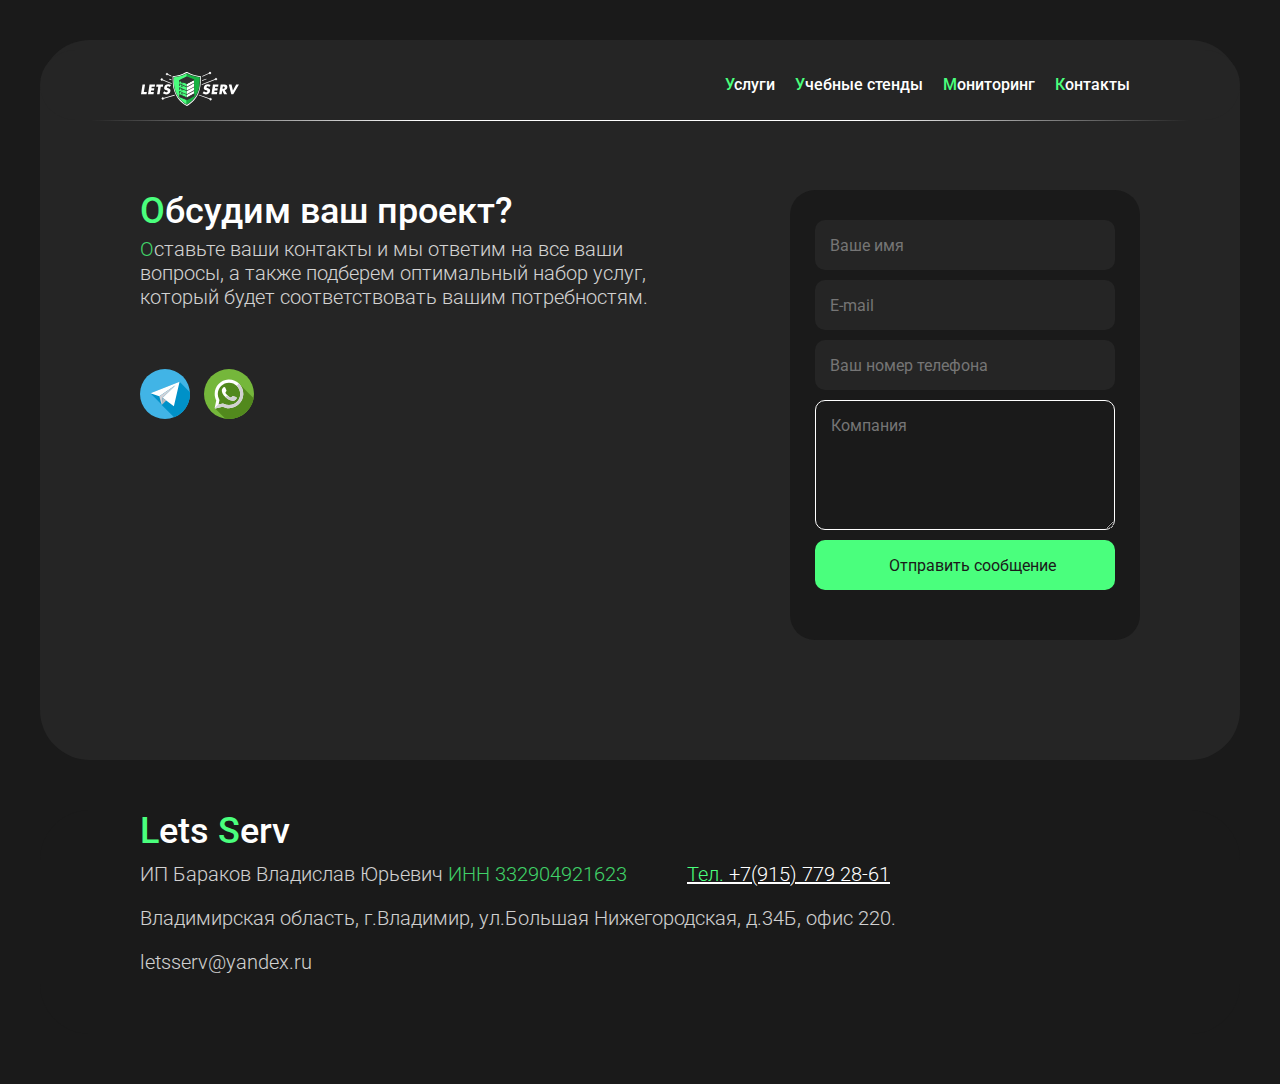
==== forms.html @ d2eb78bc "com25" ====
<!DOCTYPE html>
<html lang="ru">
  <head>
    <meta charset="UTF-8" />
    <meta content="text/html; charset=utf-8">
    <meta name="viewport" content="width=device-width, initial-scale=1.0">
    <title>«Lets serv» —  DevOps-услуги, миграция инфраструктуры, it планирования, CI/CD под ключ</title>
    <meta name="description" content="Услуги DevOps-инженеров: настройка CI/CD, миграция в Kubernetes и cloud. Аудит и поддержка ИТ-инфраструктуры 24/7.">
    <meta name="keywords" content="DevOps инженеров, Девопс, CI/CD, миграция в Kubernetes и облака, ИТ-инфраструктура, SRE практики">
    <meta property="og:url" content="https://letsserv.ru/">
    <meta property="og:title" content="«Факт» — DevOps-услуги, миграция инфраструктуры, CI/CD под ключ">
    <meta property="og:description" content="Услуги DevOps-инженеров: настройка CI/CD, миграция в Kubernetes и cloud. Аудит и поддержка ИТ-инфраструктуры 24/7.">
    <link
      rel="apple-touch-icon"
      sizes="180x180"
      href="assets/imges/favicon/apple-touch-icon.png"
    />
    <link
      rel="icon"
      type="image/png"
      sizes="32x32"
      href="assets/imges/favicon/favicon-32x32.png"
    />
    <link
      rel="icon"
      type="image/png"
      sizes="16x16"
      href="assets/imges/favicon/favicon-16x16.png"
    />
    <link rel="manifest" href="assets/imges/favicon/site.webmanifest" />

    <link rel="stylesheet" href="assets/styles/main.min.css" />

    <link rel="stylesheet" href="assets/styles/index.css" />
    <link rel="stylesheet" href="assets/styles/color.css" />

    <link rel="preconnect" href="https://fonts.googleapis.com" />
    <link rel="preconnect" href="https://fonts.gstatic.com" crossorigin />
    <link
      href="https://fonts.googleapis.com/css2?family=Roboto:ital,wght@0,100;0,300;0,400;0,500;0,700;0,900;1,100;1,300;1,400;1,500;1,700;1,900&display=swap"
      rel="stylesheet"
    />
  </head>
  <body id="bodyRemove">
    <header id="hed" class="header bg_content indent">
      <div class="box__">
        <div class="container_logo">
          <a class="logo" href="index.html">
            <svg
              width="1400"
              height="500"
              viewBox="0 0 1400 500"
              fill="none"
              xmlns="http://www.w3.org/2000/svg"
            >
              <path
                d="M657 17.2261L602 40.2261L558 59.2261L489 72.2261L462 78.2261L464 159.226L472 237.226L491 299.226L518 353.226L537 379.226L560 411.226L608 451.226L654 480.226L657 17.2261Z"
                fill="#4AFF7D"
              />
              <path
                d="M654 23.2261V480.226L720 440.226L790 356.226L820 290.226L839 230.226L845 153.226L848 97.2261L849 80.2261L791 65.2261L700 39.2261L671 24.2261L652 17.2261L654 23.2261Z"
                fill="#15B241"
              />
              <path
                d="M840.9 206.826C836.1 244.726 826 281.426 809.9 316.226C790.5 357.926 765.1 395.526 731.1 426.726C712.8 443.526 694.1 460.126 672 472.126C667 474.826 661.9 477.326 656.6 479.326C654.8 480.026 651.9 479.526 650.1 478.526C642 474.226 633.7 470.226 626.3 464.926C612.7 455.026 599.5 444.426 586.5 433.626C558.6 410.426 537.2 381.826 518.3 351.026C498 318.026 485.4 282.026 476 244.726C470.2 221.626 467 198.126 466 174.426C464.7 144.226 463.4 114.126 462.2 83.9258C462 78.5258 462.1 78.3258 467.7 77.3258C482.7 74.7258 497.7 72.2258 512.7 69.8258C543.9 64.6258 574 55.7258 602.9 43.0258C618.6 36.1258 634.1 28.7258 649.5 21.1258C653.7 19.0258 657 19.2258 661.1 21.2258C687.2 34.5258 713.8 46.7258 741.6 56.0258C767.1 64.5258 793.5 69.4258 820 73.5258C828 74.8258 836 76.5258 844 77.7258C847 78.2258 848 79.3258 847.9 82.4258C847.2 99.9258 846.7 117.526 846.2 135.026C846.2 135.126 843.9 183.126 840.9 206.826ZM473.5 129.926C474.3 145.526 475.3 161.726 476.1 178.026C477.2 199.626 480 220.926 485.4 241.826C493.5 273.526 503.3 304.526 519.9 333.026C533.2 355.826 547.7 377.726 565.6 397.226C579.5 412.426 595.5 425.326 611.2 438.426C622.8 448.126 636 455.626 649.3 462.726C652.4 464.426 655.4 464.926 658.7 463.026C669.2 456.926 680.5 452.026 690 444.726C718.7 422.926 745.1 398.726 766.6 369.226C801.8 320.826 822.5 266.826 830.6 208.026C836 168.926 835.9 129.326 837.3 89.8258C837.4 87.6258 836.4 86.9258 834.4 86.6258C827 85.4258 819.7 83.9258 812.3 82.7258C784 78.4258 755.9 72.9258 728.8 63.2258C705 54.7258 682 44.2258 659.4 32.8258C656.2 31.2258 653.5 31.0258 650.3 32.8258C646.5 35.0258 642.5 36.8258 638.6 38.7258C602 56.6258 564.2 71.3258 523.9 78.3258C509 80.9258 494.1 83.3258 479.2 85.7258C472.2 86.8258 472 86.7258 472.2 94.0258C472.7 105.826 473.1 117.626 473.5 129.926Z"
                fill="#313131"
              />
              <path
                class="logo_th-w"
                d="M847 205.426C842 244.526 831.6 282.526 815 318.426C795 361.526 768.7 400.326 733.6 432.526C714.7 449.926 695.4 467.026 672.6 479.426C667.5 482.226 662.1 484.726 656.7 486.826C654.8 487.526 651.9 487.026 650 486.026C641.7 481.626 633 477.526 625.4 471.926C611.3 461.626 597.7 450.726 584.3 439.626C555.5 415.626 533.4 386.126 513.9 354.326C492.9 320.226 479.9 283.126 470.3 244.526C464.3 220.626 461 196.426 459.9 171.926C458.6 140.726 457.2 109.626 456 78.4259C455.8 72.8259 455.9 72.6259 461.7 71.6259C477.2 68.9259 492.7 66.4259 508.2 63.8259C540.4 58.5259 571.5 49.2259 601.4 36.1259C617.6 29.0259 633.6 21.3259 649.5 13.5259C653.8 11.4259 657.3 11.5259 661.5 13.6259C688.5 27.3259 715.9 39.9259 744.7 49.5259C771.1 58.3259 798.3 63.3259 825.7 67.6259C834 68.9259 842.2 70.7259 850.5 72.0259C853.6 72.5259 854.7 73.7259 854.5 76.9259C853.8 95.0259 853.3 113.126 852.7 131.326C852.5 131.326 850.1 180.926 847 205.426ZM467.6 126.026C468.5 142.126 469.4 158.926 470.3 175.726C471.5 198.026 474.4 220.026 479.9 241.626C488.2 274.426 498.4 306.426 515.6 335.826C529.3 359.326 544.3 381.926 562.8 402.126C577.2 417.826 593.7 431.126 609.9 444.726C621.9 454.826 635.5 462.426 649.2 469.826C652.4 471.526 655.5 472.126 658.9 470.126C669.7 463.826 681.4 458.726 691.3 451.226C721 428.726 748.2 403.726 770.4 373.226C806.8 323.226 828.2 267.526 836.5 206.726C842.1 166.326 842 125.426 843.4 84.6259C843.5 82.3259 842.5 81.6259 840.5 81.3259C832.9 80.0259 825.3 78.5259 817.7 77.3259C788.4 72.9259 759.4 67.2259 731.5 57.2259C706.9 48.4259 683.2 37.5259 659.8 25.8259C656.5 24.1259 653.7 23.9259 650.4 25.8259C646.5 28.1259 642.3 29.9259 638.3 31.9259C600.5 50.4259 561.5 65.6259 519.8 72.9259C504.4 75.6259 489.1 78.1259 473.7 80.5259C466.4 81.7259 466.3 81.6259 466.5 89.0259C466.7 101.126 467.1 113.226 467.6 126.026Z"
                fill="white"
              />
              <path
                d="M656 177.226V376.326L756 323.226V123.226L656 177.226Z"
                fill="white"
              />
              <path
                d="M556.5 130.726L653 80.2261L751.5 120.726L655 169.226L556.5 130.726Z"
                fill="#313131"
              />
              <path
                d="M559.5 135.826C587.7 121.026 615.9 106.326 644.1 91.5259C648.1 89.4259 652 87.3259 656 85.3259C654.5 85.5259 652.9 85.7259 651.4 85.9259C680.1 97.7259 708.8 109.526 737.5 121.326C741.6 123.026 745.8 124.726 749.9 126.426C749.4 122.726 748.9 119.126 748.5 115.426C720.4 129.526 692.3 143.726 664.2 157.826C660.1 159.826 656.1 161.926 652 163.926C653.5 163.726 655.1 163.526 656.6 163.326C627.8 152.126 599.1 140.826 570.3 129.626C566.2 128.026 562.2 126.426 558.1 124.826C550.9 122.026 547.8 133.626 554.9 136.426C584.2 147.826 613.5 159.326 642.7 170.726C646.1 172.026 649.8 174.126 653.4 174.926C657.2 175.826 662.1 172.226 665.4 170.626C682 162.326 698.6 153.926 715.1 145.626C728.2 139.026 741.3 132.426 754.5 125.826C759.6 123.226 757.4 116.626 753.1 114.826C723.8 102.726 694.5 90.7259 665.1 78.6259C661.8 77.2259 658.1 75.1259 654.6 74.3259C650.6 73.4259 645.6 77.2259 642.2 78.9259C625.8 87.5259 609.3 96.1259 592.9 104.726C579.7 111.626 566.6 118.526 553.4 125.426C546.6 129.126 552.7 139.426 559.5 135.826Z"
                fill="#313131"
              />
              <path
                d="M554.5 359.226L655.5 401.726L756 348.726L757 318.226L655.5 371.726L554.5 328.226V359.226Z"
                fill="#313131"
              />
              <path
                d="M553.1 364.026C583.3 376.726 613.4 389.426 643.6 402.126C647 403.526 651.1 406.126 654.8 406.626C658.4 407.126 663.5 403.126 666.4 401.526C683.5 392.526 700.7 383.426 717.8 374.426C731.3 367.326 744.9 360.126 758.4 353.026C760 352.226 760.8 350.426 760.9 348.726C761.2 338.526 761.6 328.426 761.9 318.226C762 314.326 757.6 312.226 754.4 313.926C724.7 329.526 695.1 345.226 665.4 360.826C661.2 363.026 657 365.226 652.9 367.426C654.6 367.426 656.3 367.426 657.9 367.426C628.4 354.726 599 342.026 569.5 329.326C565.3 327.526 561.1 325.726 556.9 323.926C553.5 322.526 549.4 324.126 549.4 328.226C549.4 338.526 549.4 348.926 549.4 359.226C549.4 365.626 559.4 365.626 559.4 359.226C559.4 348.926 559.4 338.526 559.4 328.226C556.9 329.626 554.4 331.126 551.9 332.526C582.4 345.626 612.8 358.726 643.3 371.826C646.6 373.226 651.7 376.626 655.5 376.626C659 376.626 663.7 372.926 666.6 371.426C684 362.226 701.4 353.126 718.8 343.926C732.4 336.826 745.9 329.626 759.5 322.526C757 321.126 754.5 319.626 752 318.226C751.7 328.426 751.3 338.526 751 348.726C751.8 347.326 752.7 345.826 753.5 344.426C724.2 359.826 695 375.326 665.7 390.726C661.5 392.926 657.2 395.226 653 397.426C654.3 397.226 655.6 397.126 656.9 396.926C627.4 384.526 598 372.126 568.5 359.726C564.3 357.926 560.1 356.226 555.9 354.426C549.9 351.926 547.3 361.526 553.1 364.026Z"
                fill="#313131"
              />
              <path
                d="M559 309.226C559 300.226 559 291.226 559 282.226C556.5 283.626 554 285.126 551.5 286.526C581.9 299.926 612.3 313.326 642.7 326.726C646.3 328.326 649.9 330.126 653.5 331.526C658 333.126 662.5 329.326 666.4 327.226C683.5 317.826 700.6 308.426 717.7 299.026C731.3 291.526 745 284.026 758.6 276.526C764.2 273.426 759.2 264.826 753.6 267.926C724.4 283.926 695.3 300.026 666.1 316.026C661.9 318.326 657.8 320.626 653.6 322.926C655.3 322.926 657 322.926 658.6 322.926C628.8 309.826 599 296.626 569.3 283.526C565.1 281.626 560.9 279.826 556.6 277.926C553.2 276.426 549.1 278.126 549.1 282.226C549.1 291.226 549.1 300.226 549.1 309.226C549 315.626 559 315.626 559 309.226Z"
                fill="#313131"
              />
              <path
                d="M559 258.226C559 249.226 559 240.226 559 231.226C556.5 232.626 554 234.126 551.5 235.526C581.9 248.926 612.3 262.326 642.7 275.726C646.3 277.326 649.9 279.126 653.5 280.526C658 282.126 662.5 278.326 666.4 276.226C683.5 266.826 700.6 257.426 717.7 248.026C731.3 240.526 745 233.026 758.6 225.526C764.2 222.426 759.2 213.826 753.6 216.926C724.4 232.926 695.3 249.026 666.1 265.026C661.9 267.326 657.8 269.626 653.6 271.926C655.3 271.926 657 271.926 658.6 271.926C628.8 258.826 599 245.626 569.3 232.526C565.1 230.626 560.9 228.826 556.6 226.926C553.2 225.426 549.1 227.126 549.1 231.226C549.1 240.226 549.1 249.226 549.1 258.226C549 264.626 559 264.626 559 258.226Z"
                fill="#313131"
              />
              <path
                d="M559 203.226C559 194.226 559 185.226 559 176.226C556.5 177.626 554 179.126 551.5 180.526C581.9 193.926 612.3 207.326 642.7 220.726C646.3 222.326 649.9 224.126 653.5 225.526C658 227.126 662.5 223.326 666.4 221.226C683.5 211.826 700.6 202.426 717.7 193.026C731.3 185.526 745 178.026 758.6 170.526C764.2 167.426 759.2 158.826 753.6 161.926C724.4 177.926 695.3 194.026 666.1 210.026C661.9 212.326 657.8 214.626 653.6 216.926C655.3 216.926 657 216.926 658.6 216.926C628.8 203.826 599 190.626 569.3 177.526C565.1 175.626 560.9 173.826 556.6 171.926C553.2 170.426 549.1 172.126 549.1 176.226C549.1 185.226 549.1 194.226 549.1 203.226C549 209.626 559 209.626 559 203.226Z"
                fill="#313131"
              />
              <path
                d="M559.5 157.226C559.5 148.226 559.5 139.226 559.5 130.226C557 131.626 554.5 133.126 552 134.526C581.9 147.726 611.8 160.926 641.6 174.026C645.7 175.826 649.7 177.826 653.8 179.426C658 181.026 661.4 178.126 664.9 176.126C681.4 166.926 697.9 157.726 714.3 148.526C727.8 141.026 741.4 133.426 754.9 125.926C760.5 122.826 755.5 114.126 749.9 117.326C721.9 132.926 693.9 148.526 665.9 164.126C661.9 166.326 657.9 168.626 653.9 170.826C655.6 170.826 657.3 170.826 658.9 170.826C629.1 157.726 599.3 144.526 569.6 131.426C565.4 129.526 561.2 127.726 556.9 125.826C553.5 124.326 549.4 126.026 549.4 130.126C549.4 139.126 549.4 148.126 549.4 157.126C549.5 163.626 559.5 163.626 559.5 157.226Z"
                fill="#313131"
              />
              <path
                d="M573.9 307.326C583.2 311.626 592.6 316.026 601.9 320.326C605.4 321.926 608.4 316.726 604.9 315.126C595.6 310.826 586.2 306.426 576.9 302.126C573.5 300.526 570.4 305.626 573.9 307.326Z"
                fill="#1A1A1A"
              />
              <path
                d="M574.7 319.626C580.4 321.926 586 324.326 591.7 326.626C595.3 328.126 596.8 322.326 593.3 320.826C587.6 318.526 582 316.126 576.3 313.826C572.7 312.326 571.1 318.126 574.7 319.626Z"
                fill="#252525"
              />
              <path
                d="M574.7 265.626C580.4 267.926 586 270.326 591.7 272.626C595.3 274.126 596.8 268.326 593.3 266.826C587.6 264.526 582 262.126 576.3 259.826C572.7 258.326 571.1 264.126 574.7 265.626Z"
                fill="#252525"
              />
              <path
                d="M574.7 214.626C580.4 216.926 586 219.326 591.7 221.626C595.3 223.126 596.8 217.326 593.3 215.826C587.6 213.526 582 211.126 576.3 208.826C572.7 207.326 571.1 213.126 574.7 214.626Z"
                fill="#252525"
              />
              <path
                d="M574.7 166.626C580.4 168.926 586 171.326 591.7 173.626C595.3 175.126 596.8 169.326 593.3 167.826C587.6 165.526 582 163.126 576.3 160.826C572.7 159.326 571.1 165.126 574.7 166.626Z"
                fill="#252525"
              />
              <path
                d="M573.9 254.326C583.2 258.626 592.6 263.026 601.9 267.326C605.4 268.926 608.4 263.726 604.9 262.126C595.6 257.826 586.2 253.426 576.9 249.126C573.5 247.526 570.4 252.626 573.9 254.326Z"
                fill="#1A1A1A"
              />
              <path
                d="M573.9 202.326C583.2 206.626 592.6 211.026 601.9 215.326C605.4 216.926 608.4 211.726 604.9 210.126C595.6 205.826 586.2 201.426 576.9 197.126C573.5 195.526 570.4 200.626 573.9 202.326Z"
                fill="#1A1A1A"
              />
              <path
                d="M573.9 155.326C583.2 159.626 592.6 164.026 601.9 168.326C605.4 169.926 608.4 164.726 604.9 163.126C595.6 158.826 586.2 154.426 576.9 150.126C573.5 148.526 570.4 153.626 573.9 155.326Z"
                fill="#1A1A1A"
              />

              <path
                class="logo_th-w"
                d="M980.1 384.526L976.7 393.926L822.1 337.926C823.6 334.926 825.1 331.926 826.5 328.926L980.1 384.526Z"
                fill="white"
              />
              <path
                class="logo_th-w"
                d="M1056.2 119.826L863.9 194.126C864.3 190.426 864.6 186.726 865 183.026L1052.6 110.526L1056.2 119.826Z"
                fill="white"
              />
              <path
                class="logo_th-w"
                d="M872.7 73.5261C872.6 71.7261 872.3 70.2261 871.8 68.8261L967.9 25.2261L972 34.3261L872.9 79.3261C872.8 77.4261 872.8 75.4261 872.7 73.5261Z"
                fill="white"
              />
              <path
                class="logo_th-w"
                d="M444.4 179.726L312.6 127.026L316.3 117.726L443.8 168.726C443.9 172.426 444.1 176.026 444.4 179.726Z"
                fill="white"
              />
              <path
                class="logo_th-w"
                d="M483.8 330.226C485.2 333.326 486.7 336.326 488.2 339.326L331.7 385.926L328.8 376.326L483.8 330.226Z"
                fill="white"
              />
              <path
                class="logo_th-w"
                d="M439 70.8263C439 71.8263 439 72.7263 439 73.7263L385.9 50.6263L389.9 41.4263L440.3 63.3263C439.3 65.1263 439 67.6263 439 70.8263Z"
                fill="white"
              />
              <path
                class="logo_th-w"
                d="M441.6 118.026C441.7 121.626 441.9 125.326 442.1 128.926L407.7 115.926L411.2 106.526L441.6 118.026Z"
                fill="white"
              />
              <path
                class="logo_th-w"
                d="M932.1 114.926L868.1 137.926V137.826C868.3 134.226 868.6 130.626 868.8 127.026L928.7 105.526L932.1 114.926Z"
                fill="white"
              />
              <path
                class="logo_th-w"
                d="M318.9 396.226C326.356 396.226 332.4 390.182 332.4 382.726C332.4 375.27 326.356 369.226 318.9 369.226C311.444 369.226 305.4 375.27 305.4 382.726C305.4 390.182 311.444 396.226 318.9 396.226Z"
                fill="#1A1A1A"
                stroke="white"
                stroke-width="6"
                stroke-miterlimit="10"
              />
              <path
                class="logo_th-w"
                d="M304.9 130.226C312.356 130.226 318.4 124.182 318.4 116.726C318.4 109.27 312.356 103.226 304.9 103.226C297.444 103.226 291.4 109.27 291.4 116.726C291.4 124.182 297.444 130.226 304.9 130.226Z"
                fill="#1A1A1A"
                stroke="white"
                stroke-width="6"
                stroke-miterlimit="10"
              />
              <path
                class="logo_th-w"
                d="M377.9 55.2261C385.356 55.2261 391.4 49.1819 391.4 41.7261C391.4 34.2702 385.356 28.2261 377.9 28.2261C370.444 28.2261 364.4 34.2702 364.4 41.7261C364.4 49.1819 370.444 55.2261 377.9 55.2261Z"
                fill="#1A1A1A"
                stroke="white"
                stroke-width="6"
                stroke-miterlimit="10"
              />
              <path
                class="logo_th-w"
                d="M979.9 40.2261C987.356 40.2261 993.4 34.1819 993.4 26.7261C993.4 19.2702 987.356 13.2261 979.9 13.2261C972.444 13.2261 966.4 19.2702 966.4 26.7261C966.4 34.1819 972.444 40.2261 979.9 40.2261Z"
                fill="#1A1A1A"
                stroke="white"
                stroke-width="6"
                stroke-miterlimit="10"
              />
              <path
                class="logo_th-w"
                d="M1063.9 125.226C1071.36 125.226 1077.4 119.182 1077.4 111.726C1077.4 104.27 1071.36 98.2261 1063.9 98.2261C1056.44 98.2261 1050.4 104.27 1050.4 111.726C1050.4 119.182 1056.44 125.226 1063.9 125.226Z"
                fill="#1A1A1A"
                stroke="white"
                stroke-width="6"
                stroke-miterlimit="10"
              />

              <path
                class="logo_th-w"
                d="M987.9 406.226C995.356 406.226 1001.4 400.182 1001.4 392.726C1001.4 385.27 995.356 379.226 987.9 379.226C980.444 379.226 974.4 385.27 974.4 392.726C974.4 400.182 980.444 406.226 987.9 406.226Z"
                fill="#1A1A1A"
                stroke="white"
                stroke-width="6"
                stroke-miterlimit="10"
              />
              <path
                class="logo_th-w"
                d="M70.7 186.926L54 292.726H96.3L91.6 322.626H14L35.4 186.926H70.7Z"
                fill="white"
              />
              <path
                class="logo_th-w"
                d="M206 216.826H164.1L160.5 239.526H200.3L195.6 269.426H155.8L152 292.826H193.9L189.2 322.726H112.1L133.5 187.026H210.7L206 216.826Z"
                fill="white"
              />
              <path
                class="logo_th-w"
                d="M290.8 216.826L274.1 322.626H238.8L255.5 216.826H226.3L231 186.926H324.6L319.9 216.826H290.8Z"
                fill="white"
              />
              <path
                class="logo_th-w"
                d="M433.9 194.426L415.5 221.826C409.3 215.826 401.9 212.826 393.5 212.826C389.8 212.826 386.1 213.826 382.6 215.926C379.1 217.926 377 220.726 376.6 224.226C376.2 226.126 376.4 227.826 377.1 229.226C377.8 230.626 379 231.926 380.8 233.026C382.5 234.126 384 234.926 385.2 235.326C386.4 235.826 388 236.426 390.1 237.126L398.7 239.826C408.8 242.926 416.3 247.326 421.3 253.026C426.3 258.726 427.9 266.726 426.2 276.926C423.7 293.326 417.1 305.526 406.4 313.426C395 321.926 381.5 326.226 365.9 326.226C348.7 326.226 333.6 321.026 320.5 310.726L340.1 282.326C349.3 291.726 359.1 296.326 369.3 296.326C374 296.326 378.2 295.126 381.9 292.826C385.6 290.526 387.8 287.126 388.6 282.626C389 280.826 388.7 279.126 388 277.626C387.2 276.026 386.3 274.826 385.2 273.826C384.1 272.826 382.6 271.926 380.5 271.026C378.5 270.126 376.8 269.426 375.6 269.026C374.4 268.626 372.8 268.126 370.7 267.526C370.2 267.426 369.9 267.326 369.6 267.126C367 266.326 364.7 265.526 362.8 264.926C360.9 264.326 358.9 263.626 356.7 262.726C354.5 261.926 352.6 261.026 351.2 260.226C349.8 259.426 348.3 258.326 346.7 257.126C345.1 255.926 343.9 254.726 342.9 253.426C341.9 252.126 341.1 250.626 340.3 248.926C339.5 247.226 339 245.326 338.6 243.326C338.2 241.326 338.1 239.126 338.2 236.626C338.3 234.126 338.5 231.526 339 228.626C341.2 214.926 347.2 203.926 357.3 195.626C367.3 187.326 379.2 183.126 393 183.126C399.8 183.126 406.9 184.126 414.3 186.226C421.9 188.426 428.4 191.126 433.9 194.426Z"
                fill="white"
              />
              <path
                class="logo_th-w"
                d="M988.9 194.426L970.5 221.826C964.3 215.826 956.9 212.826 948.5 212.826C944.8 212.826 941.1 213.826 937.6 215.926C934.1 217.926 932 220.726 931.6 224.226C931.2 226.126 931.4 227.826 932.1 229.226C932.8 230.626 934 231.926 935.8 233.026C937.5 234.126 939 234.926 940.2 235.326C941.4 235.826 943 236.426 945.1 237.126L953.7 239.826C963.8 242.926 971.3 247.326 976.3 253.026C981.3 258.726 982.9 266.726 981.2 276.926C978.7 293.326 972.1 305.526 961.4 313.426C950 321.926 936.5 326.226 920.9 326.226C903.7 326.226 888.6 321.026 875.5 310.726L895.1 282.326C904.3 291.726 914.1 296.326 924.3 296.326C929 296.326 933.2 295.126 936.9 292.826C940.6 290.526 942.8 287.126 943.6 282.626C944 280.826 943.7 279.126 943 277.626C942.2 276.026 941.3 274.826 940.2 273.826C939.1 272.826 937.6 271.926 935.5 271.026C933.5 270.126 931.8 269.426 930.6 269.026C929.4 268.626 927.8 268.126 925.7 267.526C925.2 267.426 924.9 267.326 924.6 267.126C922 266.326 919.7 265.526 917.8 264.926C915.9 264.326 913.9 263.626 911.7 262.726C909.5 261.926 907.7 261.026 906.2 260.226C904.8 259.426 903.3 258.326 901.7 257.126C900.1 255.926 898.9 254.726 897.9 253.426C896.9 252.126 896.1 250.626 895.3 248.926C894.5 247.226 894 245.326 893.6 243.326C893.2 241.326 893.1 239.126 893.2 236.626C893.3 234.126 893.5 231.526 894 228.626C896.2 214.926 902.2 203.926 912.3 195.626C922.3 187.326 934.2 183.126 948 183.126C954.8 183.126 961.9 184.126 969.3 186.226C976.9 188.426 983.3 191.126 988.9 194.426Z"
                fill="white"
              />
              <path
                class="logo_th-w"
                d="M1093.8 216.826H1051.9L1048.3 239.526H1088.1L1083.4 269.426H1043.6L1039.8 292.826H1081.7L1077.1 322.626H999.9L1021.3 186.926H1098.5L1093.8 216.826Z"
                fill="white"
              />
              <path
                class="logo_th-w"
                d="M1186.9 267.026L1220.7 322.626H1176.8L1151.8 270.426H1151.4L1143.1 322.626H1107.8L1129.2 186.926H1181.9C1196.1 186.926 1206.9 190.426 1214.5 197.326C1222.1 204.326 1224.8 214.726 1222.6 228.626C1221 238.326 1217.1 246.726 1210.7 253.826C1204.4 260.926 1196.4 265.326 1186.9 267.026ZM1160.4 213.926L1155 247.726H1158.4C1161.6 247.726 1164.6 247.526 1167.2 247.126C1169.8 246.726 1172.5 245.926 1175.3 244.926C1178.1 243.826 1180.3 242.126 1182.1 239.726C1183.8 237.326 1185 234.426 1185.5 230.926C1186 227.426 1185.8 224.526 1184.8 222.126C1183.8 219.726 1182.1 218.026 1179.8 216.926C1177.5 215.826 1175 215.126 1172.5 214.726C1170 214.326 1167.1 214.126 1163.9 214.126H1160.4V213.926Z"
                fill="white"
              />
              <path
                class="logo_th-w"
                d="M1281.2 186.926L1301 269.326L1346.9 186.926H1385.2L1305.8 322.626H1278.4L1242.8 186.926H1281.2Z"
                fill="white"
              />
            </svg>
          </a>
        </div>
        <div class="container_nav">
          <ul>
            <li>
              <a href="services.html"><span>У</span>слуги</a>
            </li>
            <li>
              <a href="stands.html"><span>У</span>чебные стенды</a>
            </li>
            <li>
              <a href="monitoring.html"><span>М</span>ониторинг</a>
            </li>
            <li>
              <a href="#"><span>К</span>онтакты</a>
            </li>
          </ul>
        </div>
      </div>
    </header>
    <section class="container__form standard_container bg_content st__form_control indent">
      <div class="form__content_">
        <div class="text__form_content">
          <h1><span>О</span>бсудим ваш проект?</h1>
          <p>
            <span>О</span>ставьте ваши контакты и мы ответим на все ваши
            вопросы, а также подберем оптимальный набор услуг, который будет
            соответствовать вашим потребностям.
          </p>
          <div class="svg__form_content">
            <script
              type="text/javascript"
              charset="utf-8"
              async
              src="https://api-maps.yandex.ru/services/constructor/1.0/js/?um=constructor%3A0e6f9005c45963b93027d287ba95cf0f4b464fdfbe825836d6b6e1d8aafedfa7&amp;width=500&amp;height=300&amp;lang=ru_RU&amp;scroll=true"
            ></script>
            <a target="_blank" href="https://t.me/+79157792861">
                <svg version="1.1" id="Capa_10" xmlns="http://www.w3.org/2000/svg" xmlns:xlink="http://www.w3.org/1999/xlink" x="0px" y="0px" viewBox="0 0 512 512" style="enable-background:new 0 0 512 512;" xml:space="preserve"><circle style="fill:#41B4E6;" cx="255.997" cy="256" r="255.997"></circle><path style="fill:#0091C8;" d="M512,256.003c0-6.238-0.235-12.419-0.673-18.546L405.228,131.36L106.772,248.759l114.191,114.192 l1.498,5.392l1.939-1.955l0.008,0.008l-1.947,1.947L348.778,494.66C444.298,457.5,512,364.663,512,256.003z"></path><polygon style="fill:#FFFFFF;" points="231.138,293.3 346.829,380.647 405.228,131.36 106.771,248.759 197.588,278.84 363.331,167.664 "></polygon><polygon style="fill:#D2D2D7;" points="197.588,278.84 222.461,368.344 231.138,293.3 363.331,167.664 "></polygon><polygon style="fill:#B9B9BE;" points="268.738,321.688 222.461,368.344 231.138,293.3 "></polygon></svg>
            </a>
            <a target="_blank" href="https://wa.me/79157792861?text=Привет! Хочу записаться на консультацию"">
                <svg version="1.1" id="Layer_19" xmlns="http://www.w3.org/2000/svg" xmlns:xlink="http://www.w3.org/1999/xlink" x="0px" y="0px" viewBox="0 0 512 512" style="enable-background:new 0 0 512 512;" xml:space="preserve"><circle style="fill:#75B73B;" cx="256" cy="256" r="256"></circle><path style="fill:#52891D;" d="M360.241,151.826c-14.843-3.712-36.671-16.532-50.8-21.671 c-55.165-17.239-129.293-3.448-149.98,60.337c-1.724,1.724-5.172,1.724-6.896,1.724c-41.374,48.269-13.791,106.882-17.239,160.323 c-1.177,18.839-11.083,35.497-23.831,49.588l107.282,107.17C230.931,511.067,243.355,512,256,512 c126.436,0,231.452-91.665,252.247-212.161L360.241,151.826z"></path><g><path style="fill:#FFFFFF;" d="M248.837,108.447c-78.029,3.712-139.604,68.696-139.369,146.811 c0.072,23.792,5.816,46.249,15.95,66.095l-15.557,75.514c-0.841,4.086,2.843,7.663,6.901,6.701l73.995-17.53 c19.011,9.471,40.364,14.939,62.962,15.284c79.753,1.219,146.251-62.105,148.74-141.829 C405.121,174.035,334.591,104.362,248.837,108.447L248.837,108.447z M337.13,335.936c-21.669,21.669-50.483,33.604-81.13,33.604 c-17.944,0-35.126-4.027-51.066-11.966l-10.302-5.134l-45.37,10.747l9.549-46.356l-5.075-9.943 c-8.276-16.206-12.472-33.728-12.472-52.084c0-30.648,11.935-59.459,33.604-81.13c21.476-21.478,50.759-33.604,81.134-33.604 c30.644,0,59.458,11.935,81.127,33.604c21.669,21.669,33.604,50.483,33.604,81.127C370.735,285.177,358.607,314.459,337.13,335.936 L337.13,335.936z"></path><path style="fill:#FFFFFF;" d="M327.115,286.582l-28.384-8.149c-3.729-1.069-7.749-0.01-10.468,2.76l-6.942,7.07 c-2.926,2.984-7.366,3.941-11.24,2.374c-13.427-5.434-41.672-30.548-48.881-43.106c-2.084-3.624-1.739-8.152,0.817-11.462 l6.058-7.839c2.374-3.07,2.874-7.197,1.305-10.747l-11.941-27.008c-2.86-6.468-11.126-8.352-16.527-3.784 c-7.921,6.701-17.32,16.88-18.461,28.16c-2.015,19.887,6.515,44.954,38.762,75.055c37.257,34.778,67.094,39.369,86.523,34.664 c11.019-2.667,19.825-13.365,25.379-22.126C336.906,296.467,333.91,288.535,327.115,286.582L327.115,286.582z"></path></g><g><path style="fill:#D1D1D1;" d="M356.004,147.708l-22.223,22.778c1.131,1.045,2.257,2.096,3.351,3.191 c21.67,21.669,33.604,50.483,33.604,81.127c0,30.375-12.128,59.656-33.604,81.134c-21.669,21.669-50.483,33.604-81.13,33.604 c-17.944,0-35.125-4.027-51.066-11.966l-10.302-5.134l-45.37,10.747l0.938-4.553l-40.174,41.172 c0.886,2.663,3.705,4.475,6.734,3.758l73.995-17.53c19.011,9.471,40.364,14.939,62.962,15.284 c79.753,1.219,146.253-62.105,148.74-141.829C403.834,215.357,385.686,175.435,356.004,147.708z"></path><path style="fill:#D1D1D1;" d="M327.115,286.582l-28.384-8.149c-3.729-1.069-7.749-0.01-10.468,2.76l-6.942,7.07 c-2.926,2.984-7.366,3.941-11.24,2.374c-7.756-3.139-20.451-12.845-31.185-22.904l-19.732,20.225 c0.677,0.648,1.352,1.295,2.05,1.948c37.257,34.778,67.094,39.369,86.523,34.664c11.019-2.667,19.825-13.365,25.379-22.126 C336.906,296.467,333.91,288.535,327.115,286.582z"></path></g></svg>
            </a>
          </div>
        </div>
        <form class="container__form_card  action="email.php" method="post">
            <fieldset>
              <input type="text" name="name" placeholder="Ваше имя">
              <input type="text" name="email" placeholder="E-mail">
              <input type="text" name="phone" placeholder="Ваш номер телефона">
              <textarea rows="10" cols="45" name="message" placeholder="Компания"></textarea>
              <input id="btnForm" type="submit" value="Отправить сообщение">
            </fieldset>
          </form>
      </div>
    </section>
    <footer class="footer standard_container bg_content indent">
      <h1><span>L</span>ets <span>S</span>erv</h1>
      <div>
        <p>ИП Бараков Владислав Юрьевич <span>ИНН 332904921623</span></p>
        <a href="tel:+79157792861"><span>Тел.</span> +7(915) 779 28-61</a>
      </div>
      <p>
        Владимирская область, г.Владимир, ул.Большая Нижегородская, д.34Б, офис
        220.
      </p>
      <p>letsserv@yandex.ru</p>
    </footer>
    <script src="assets/js/index.js"></script>
  </body>
</html>
---- assets/styles/main.min.css ----
* {
  padding: 0;
  margin: 0;
  border: 0;
}

*, ::after, ::before {
  box-sizing: border-box;
}

html {
  font-family: "Roboto", serif;
  font-optical-sizing: auto;
  font-weight: weight;
}

body {
  display: grid;
  justify-content: center;
}

a, a:hover, a:link, a:visited {
  text-decoration: none;
}

button {
  height: 40px;
  border-radius: 10px;
}

aside, footer, header, legend, main, nav, section {
  display: block;
}

h2, h3, h4, h5, h6 {
  font-size: inherit;
  font-weight: inherit;
}

ul, ul li {
  list-style: none;
}

img {
  vertical-align: top;
}

img, svg {
  max-width: 100%;
  height: auto;
}

address, html {
  font-style: normal;
}

input, select, textarea {
  background-color: transparent;
}

button, input, select, textarea {
  font-family: inherit;
  font-size: inherit;
  color: inherit;
}

input::-ms-clear {
  display: none;
}

button, input[type=submit] {
  display: inline-block;
  box-shadow: none;
  background-color: transparent;
  background: 0 0;
  cursor: pointer;
}

button:active, button:focus, input:active, input:focus {
  outline: 0;
}

button::-moz-focus-inner {
  padding: 0;
  border: 0;
}

label {
  cursor: pointer;
}

h1 {
  font-size: 36px;
  font-weight: 500;
}

.footer > div > a, p, pre {
  font-size: 20px;
  font-weight: 300;
}

.footer > div > a {
  opacity: 1;
  text-decoration: underline;
  margin-left: 60px;
}

p, pre {
  opacity: 0.8;
}

.op__ {
  padding: 12px;
  border-radius: 15px;
}

.indent {
  padding-left: 100px;
  padding-right: 100px;
}

.standard_content {
  display: flex;
  justify-content: space-between;
  align-items: center;
  min-width: 100px;
  max-width: 1100px;
  width: 100%;
  margin-top: 50px;
  margin-bottom: 100px;
}

.standard_container {
  min-width: 100px;
  max-width: 1200px;
  width: 100%;
  border-radius: 50px;
  margin-bottom: 50px;
  padding-bottom: 50px;
}

.line {
  display: flex;
  min-width: 100px;
  max-width: 1000px;
  width: 100%;
  height: 1px;
  justify-content: flex-end;
}

.header {
  width: 1200px;
  height: 70px;
  padding-top: 20px;
  margin-top: 50px;
  border-radius: 50px;
  position: sticky;
  top: -1px;
  z-index: 10;
  -webkit-user-select: none;
  -moz-user-select: none;
  -ms-user-select: none;
  user-select: none;
}

.header::after {
  position: absolute;
  content: "";
  width: 1100px;
  height: 1px;
  margin-top: 12px;
  margin-left: -50px;
}

.container_logo > a {
  display: flex;
  font-weight: 600;
  height: 38px;
  width: 100px;
}

.box__ {
  justify-content: space-between;
}

.box__, .box__ > .container_nav > ul {
  display: flex;
}

.container_nav > ul > li {
  margin-top: 5px;
  font-size: 16px;
  font-weight: 500;
  padding-left: 10px;
  padding-right: 10px;
}

.container__form {
  min-height: 665px;
  height: auto;
  padding-top: 50px;
}

.text__form_content > h1 {
  width: 540px;
  margin-top: 50px;
}

.text__form_content > p {
  width: 540px;
  margin-top: 5px;
}

.form__content_ {
  display: flex;
  justify-content: space-between;
}

.container__form_card {
  padding-top: 50px;
  height: auto;
}

.container__form_card > fieldset {
  display: grid;
  justify-content: center;
  margin: 0 auto;
  align-content: space-evenly;
  width: 350px;
  min-height: 450px;
  height: 100%;
  border-radius: 25px;
  padding-top: 20px;
  padding-bottom: 50px;
}

.container__form_card > fieldset > input {
  width: 300px;
  height: 50px;
  padding-left: 15px;
  border-radius: 10px;
  margin: 0 auto;
  margin-top: 10px;
}

.container__form_card > fieldset > textarea {
    width: 300px;
    height: 130px;
    padding-top: 15px;
    padding-left: 15px;
    border-radius: 10px;
    margin: 0 auto;
    margin-top: 10px;
  }

.container__form_card > fieldset > {
  text-align: center;
  width: 300px;
  height: 50px;
  border-radius: 10px;
  margin-top: 5px;
  font-weight: 500;
}

.container__form_card > fieldset > div {
  margin-top: 65px;
}

.container__form_card > fieldset > div > p {
  margin-left: 10px;
}

.svg__form_content {
  margin-top: 30px;
}

.svg__form_content, .svg__form_content > svg {
  width: 450px;
  height: 295px;
}

.svg__form_content > a
{
    margin-left: -10px;
}

.svg__form_content > a > svg
{
    width: 50px;
    height: 50px;
    margin: 30px 10px 10px 10px;
}

.footer {
  display: flex;
  align-items: flex-start;
  min-height: 50px;
  max-height: 500px;
  height: auto;
  flex-wrap: wrap;
  flex-direction: column;
  justify-content: center;
}

.footer > div, .footer > p {
  margin: 10px 0;
}

.container__advantages {
  min-height: 950px;
  height: auto;
}

.container__advantages > h1 {
  margin-top: 100px;
}

.footer > div, .wrapper__advantages {
  display: flex;
  justify-content: space-between;
}

.wrapper__advantages {
  flex-wrap: wrap;
  align-content: space-between;
  flex-direction: row;
  margin-top: 50px;
}

.wrapper__advantages > .card {
  display: flex;
  width: 1100px;
  height: 150px;
  align-items: flex-start;
}

.card > svg {
  width: 70px;
  height: 70px;
}

.__3_svg-card {
  fill: #4aff7d;
}

.card > div {
  margin-left: 30px;
}

.card_1, .card_3 {
  justify-content: end;
}

.card > div > h1 {
  font-size: 28px;
}

.card > div > p {
  width: 450px;
}

.prem_svg {
  width: 64px;
  height: 64px;
}

.st__form_control {
  margin-top: -80px;
}

.st__form_control > div {
  padding-top: 50px;
  padding-bottom: 70px;
}
---- assets/styles/index.css ----
/* КОНТЕЙНЕР О КОМПАНИИ*/

.container__about
{
    display: block;

    min-height: 1400px;
    height: auto;
    margin-top: -70px;
}


/* КОНТЕЙНЕР О КОМПАНИИ. ПЕРВЫЙ КОНТЕЙНЕР (ВРАТЦЕ О ЧЕМ ЗАНИМАЕМСЯ) */


.contetn__about_one
{
    
    margin-top: 150px;
    margin-bottom: 100px;
}

.text__solving_problemsabout_content-info
{
    margin-top: 50px;
}

.sun{
    position:relative;
    width: 350px;
    height: 350px;
    -webkit-animation: spin1 100s infinite linear;
    -moz-animation: spin1 100s infinite linear;
    -o-animation: spin1 100s infinite linear;
    -ms-animation: spin1 100s infinite linear;
    animation: spin1 100s infinite linear;
        -webkit-transform-origin: 50% 50%;
        -moz-transform-origin: 50% 50%;
        -o-transform-origin: 50% 50%;
        transform-origin: 50% 50%;
    z-index: 0;
}

@-webkit-keyframes spin1 {
    0% { -webkit-transform: rotate(0deg);}
    100% { -webkit-transform: rotate(360deg);}
    }
    @-moz-keyframes spin1 {
    0% { -moz-transform: rotate(0deg); }
    100% { -moz-transform: rotate(360deg);}
    }
    @-o-keyframes spin1 {
    0% { -o-transform: rotate(0deg);}
    100% { -o-transform: rotate(360deg);}
    }
    @-ms-keyframes spin1 {
    0% { -ms-transform: rotate(0deg);}
    100% { -ms-transform: rotate(360deg);}
    }
    @-keyframes spin1 {
    0% { transform: rotate(0deg); }
    100% { transform: rotate(360deg);}
    } 

.sun > div
{
    position: relative;
    width: 250px;
    height: 250px;
    border-radius: 50%;
    top: -300px;
    margin-left: 50px;
    filter: blur(50px);

    z-index: -1;
}

@-webkit-keyframes orbit { 
from { -webkit-transform:rotate(0deg) } 
to { -webkit-transform:rotate(360deg) } }

.svg__about_content-one > img 
{
    position: relative;
    z-index: 2;
}

.text__solving_problemsabout_content-info > h2
{
    width: 550px;
    font-size: 36px;
    font-weight: 500;
}

.text__solving_problemsabout_content-info > p
{
    width: 490px;
    margin-top: 20px;
}

.text__solving_problemsabout_content-info > .btn_form_form
{
    display: flex;
    align-items: center;
    justify-content: center;
    
    width: 250px;
    height: 40px;
    border-radius: 15px;

    font-size: 16px;
    font-weight: 500;

    margin-top: 30px;
}

/* КОНТЕЙНЕР О КОМПАНИИ. ВТОРОЙ КОНТЕЙНЕР (ПРОБЛЕМЫ КОТОРЫЕ МЫ РЕШИМ) */

.contetn__about_two
{
    margin-bottom: 100px;
}

.text__solving_problemsabout_content-problem
{
    text-align: left;
    width: 550px;
}

.text__solving_problemsabout_content-problem > h1
{
    margin-top: 50px;
}

.svg__about_content-two > img 
{
    width: 300px;
    height: 300px;
}

.text__solving_problemsabout_content-problem > div > p:not(:first-child):not(:last-child)
{
    margin-top: 5px;
}

.text__solving_problemsabout_content-problem > div > p:first-child
{
    margin-top: 20px;
}


.text__solving_problemsabout_content-problem > div > p:last-child
{
    margin-top: 35px;
}


/* КОНТЕЙНЕР О КОМПАНИИ. ТРЕТИЙ КОНТЕЙНЕР (ОСНОВНОЕ О КОМПАНИИ) */


.text__solving_problemsabout_content-compani
{
    width: 500px;
}

.text__solving_problemsabout_content-compani > p 
{
    margin-top: 20px;
}

.content__about_three > img 
{
    width: 300px;
    height: 300px;
}




/*КОНТЕЙНЕР о сотрудничестве */

.container__about_cooperation
{
    height: 50px;
    margin: 20px 0 60px 0;

    padding: 0;
    display: flex;
    justify-content: center;
    align-items: center;
}

.content_customers
{
    margin: 50px 0 50px 0;
    padding: 0;
}

.our_clients
{
    display: flex;
    flex-wrap: wrap;
    margin-top: 50px;
    padding-bottom: 50px;

}

.our_clients > img
{
    width: auto;
    height: 65px;
    margin: 30px;
}

.content_partners
{
    margin: 50px 0 0 0;
}

.containret__our_partners
{
    height: 200px;
    padding: 0;
}

.containret__our_partners > h1
{
    padding-left: 100px;
}

.our_partners
{
    display: flex;
    flex-wrap: wrap;
    justify-content: center;
    align-items: center;
    padding-top: 30px;
}

.our_partners > img
{
    width: auto;
    height: 65px;
    margin: 30px;
}
---- assets/styles/color.css ----
:root {
  --sp-border:0px;
  --main-bg-color-dark:#1a1a1a;
  --content-bg-color-dark:#252525;
  --text-color-dark:#fff;
  --text-color-grin-darc:#4aff7d;
  --svg-logo-grin-darc:#4aff7d;
  --btn-color:#1a1a1a;
  --line-bg:rgb(255, 255, 255);
  --color-circle:#252525;
  --color-serv:url(#paint0_linear_340_99);
  --line-bg-gr:linear-gradient(
    90deg,
    rgba(255, 255, 255, 0) 0%,
    rgba(255, 255, 255, 1) 30%,
    rgba(255, 255, 255, 1) 70%,
    rgba(255, 255, 255, 0) 100%
  );
  --bg-rgb:rgb(74, 255, 125);
  --bg-rgb-b:linear-gradient(
    45deg,
    rgba(74, 255, 125, 0.56) 0%,
    rgba(74, 255, 125, 0.18) 25%,
    rgba(74, 255, 125, 0.06) 50%,
    rgba(74, 255, 125, 0) 100%
  );
}

.coments__wrapper__advantages > div, .container__form_card > fieldset, body {
  background-color: var(--main-bg-color-dark);
}

.container__form_card > fieldset > textarea {
  border: 1px solid var(--text-color-dark);
  color: var(--text-color-dark);
}

#btnForm
{
  background-color: var(--svg-logo-grin-darc);
  color: var(--btn-color);
}

a, h1, h2, h3, h4, h5, h6, input, li, p, pre, samp {
  color: var(--text-color-dark);
}

span {
  color: var(--text-color-grin-darc);
  -webkit-text-stroke-width: var(--sp-border);
  -webkit-text-stroke-color: var(--text-color-dark);
}

.btn_form_form, button {
  background-color: var(--svg-logo-grin-darc);
  color: var(--btn-color);
}

.logo_th-w {
  fill: var(--text-color-dark);
}

.text_monitoring > h2 {
  color: var(--svg-logo-grin-darc);
}

.header::after, .line {
  background: var(--line-bg);
  background: var(--line-bg-gr);
}

.bg_content, .container__form_card > fieldset > input {
  background-color: var(--content-bg-color-dark);
}

.serv {
  stroke: var(--text-color-dark);
}

.prem_svg {
  fill: var(--svg-logo-grin-darc);
}

.prem_svg__serv {
  fill: var(--line-bg-gr);
}

.container__bg_gradient {
  background: var(--bg-rgb);
  background: var(--bg-rgb-b);
}

.prem__svg_monitoring > circle, .prem__svg_monitoring > line, .prem__svg_monitoring > path, .prem__svg_monitoring > rect {
  stroke: var(--svg-logo-grin-darc);
}

.circle-mon {
  fill: var(--color-circle) !important;
}

.logo_svg, .prem__svg_monitoring > path {
  fill: var(--svg-logo-grin-darc);
}

.coments__wrapper__advantages::-webkit-scrollbar-track {
  background: var(--main-bg-color-dark);
}

.coments__wrapper__advantages::-webkit-scrollbar-thumb {
  background-color: var(--text-color-dark);
  border: 5px solid var(--main-bg-color-dark);
}

.btn_form_form:hover, button:hover {
  background-color: var(--content-bg-color-dark);
  color: var(--svg-logo-grin-darc);
  box-shadow: inset 0 0 0 2px var(--svg-logo-grin-darc);
  transition: 0.2s;
}

.contetn__stands_one > div > p > a {
  color: var(--svg-logo-grin-darc);
  border-bottom: 2px solid var(--svg-logo-grin-darc);
}

.card_stands, .container__about_cooperation, .containret__our_partners, .footer, .open__card_ {
  background-color: var(--main-bg-color-dark);
}

.container_anim > div {
  background-color: var(--text-color-dark);
}

.sun > div {
  background-color: var(--svg-logo-grin-darc);
}

.slide1:checked ~ .bullets label:nth-child(1), .slide2:checked ~ .bullets label:nth-child(2), .slide3:checked ~ .bullets label:nth-child(3), .slide4:checked ~ .bullets label:nth-child(4), .slide5:checked ~ .bullets label:nth-child(5) {
  background: var(--svg-logo-grin-darc);
}
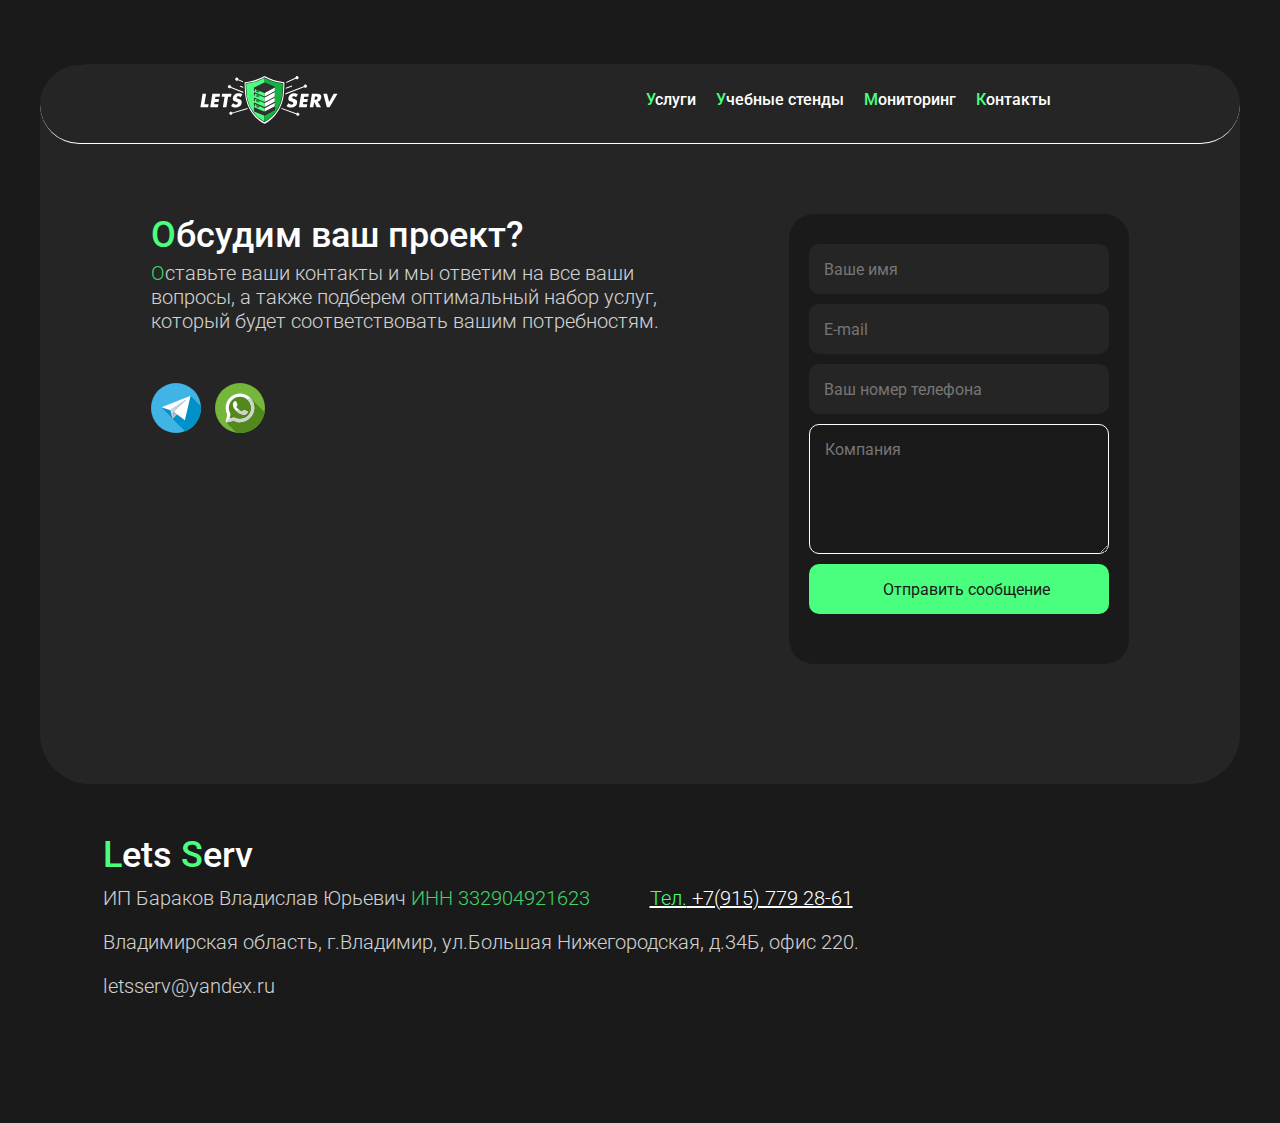
==== commit 24aa6d43: "com25.18" ====
--- a/forms.html
+++ b/forms.html
@@ -298,7 +298,7 @@
             вопросы, а также подберем оптимальный набор услуг, который будет
             соответствовать вашим потребностям.
           </p>
-          <div class="svg__form_content">
+          <div class="map__content_form">
             <script
               type="text/javascript"
               charset="utf-8"
@@ -313,13 +313,14 @@
             </a>
           </div>
         </div>
-        <form class="container__form_card  action="email.php" method="post">
+        <form class="container__form_card"  action="email.php" method="post">
             <fieldset>
-              <input type="text" name="name" placeholder="Ваше имя">
-              <input type="text" name="email" placeholder="E-mail">
-              <input type="text" name="phone" placeholder="Ваш номер телефона">
+              <input class="input_form" type="text" name="name" placeholder="Ваше имя">
+              <input class="input_form" type="text" name="name" placeholder="Ваше имя">
+              <input class="input_form" type="text" name="email" placeholder="E-mail">
+              <input class="input_form" type="text" name="phone" placeholder="Ваш номер телефона">
               <textarea rows="10" cols="45" name="message" placeholder="Компания"></textarea>
-              <input id="btnForm" type="submit" value="Отправить сообщение">
+              <input class="input_form" id="btnForm" type="submit" value="Отправить сообщение">
             </fieldset>
           </form>
       </div>
--- a/assets/styles/main.min.css
+++ b/assets/styles/main.min.css
@@ -4,6 +4,11 @@
   border: 0;
 }
 
+fieldset > .input_form:nth-child(2)
+{
+    display: none;
+}
+
 *, ::after, ::before {
   box-sizing: border-box;
 }
@@ -15,8 +20,14 @@
 }
 
 body {
-  display: grid;
+  display: flex;
+  margin: 0 auto;
+  padding: 15px;
   justify-content: center;
+  flex-wrap: nowrap;
+  flex-direction: column;
+  align-content: center;
+  align-items: center;
 }
 
 a, a:hover, a:link, a:visited {
@@ -115,8 +126,8 @@
 }
 
 .indent {
-  padding-left: 100px;
-  padding-right: 100px;
+  padding-left: 5%;
+  padding-right: 5%;
 }
 
 .standard_content {
@@ -149,9 +160,13 @@
 }
 
 .header {
-  width: 1200px;
-  height: 70px;
-  padding-top: 20px;
+  min-width: 100px;
+  max-width: 1200px;
+  width: 100%;
+  min-height: 70px;
+  max-height: 150px;
+  height: auto;
+  padding: 20px;
   margin-top: 50px;
   border-radius: 50px;
   position: sticky;
@@ -163,15 +178,6 @@
   user-select: none;
 }
 
-.header::after {
-  position: absolute;
-  content: "";
-  width: 1100px;
-  height: 1px;
-  margin-top: 12px;
-  margin-left: -50px;
-}
-
 .container_logo > a {
   display: flex;
   font-weight: 600;
@@ -179,12 +185,20 @@
   width: 100px;
 }
 
+.container_logo > a > svg {
+  scale: 1.4;
+  margin-top: -8px;
+}
+
 .box__ {
   justify-content: space-between;
 }
 
 .box__, .box__ > .container_nav > ul {
   display: flex;
+  flex-wrap: wrap;
+  justify-content: space-around;
+  align-content: center;
 }
 
 .container_nav > ul > li {
@@ -202,18 +216,24 @@
 }
 
 .text__form_content > h1 {
-  width: 540px;
+  max-width: 540px;
+  width: 100%;
   margin-top: 50px;
 }
 
 .text__form_content > p {
-  width: 540px;
+  max-width: 540px;
+  width: 100%;
+  height: auto;
   margin-top: 5px;
 }
 
 .form__content_ {
   display: flex;
-  justify-content: space-between;
+  justify-content: space-around;
+  align-content: center;
+  flex-wrap: wrap;
+  flex-direction: row;
 }
 
 .container__form_card {
@@ -226,16 +246,19 @@
   justify-content: center;
   margin: 0 auto;
   align-content: space-evenly;
-  width: 350px;
+  max-width: 350px;
+  width: 100%;
   min-height: 450px;
   height: 100%;
   border-radius: 25px;
-  padding-top: 20px;
+  padding: 20px;
   padding-bottom: 50px;
+
 }
 
 .container__form_card > fieldset > input {
-  width: 300px;
+  max-width: 300px;
+  width: 100%;
   height: 50px;
   padding-left: 15px;
   border-radius: 10px;
@@ -244,7 +267,8 @@
 }
 
 .container__form_card > fieldset > textarea {
-    width: 300px;
+    max-width: 300px;
+    width: 100%;
     height: 130px;
     padding-top: 15px;
     padding-left: 15px;
@@ -274,17 +298,22 @@
   margin-top: 30px;
 }
 
-.svg__form_content, .svg__form_content > svg {
+.svg__form_content > svg {
   width: 450px;
   height: 295px;
 }
 
-.svg__form_content > a
+.map__content_form
+{
+  margin-top: 20px;
+}
+
+.map__content_form > a
 {
     margin-left: -10px;
 }
 
-.svg__form_content > a > svg
+.map__content_form > a > svg
 {
     width: 50px;
     height: 50px;
@@ -329,8 +358,11 @@
 
 .wrapper__advantages > .card {
   display: flex;
-  width: 1100px;
-  height: 150px;
+  max-width: 1100px;
+  width: 100%;
+  min-height: 150px;
+  max-height: 500px;
+  height: 100%;
   align-items: flex-start;
 }
 
@@ -356,7 +388,9 @@
 }
 
 .card > div > p {
-  width: 450px;
+  max-width: 450px;
+  width: 100%;
+  margin-bottom: 20px;
 }
 
 .prem_svg {
@@ -371,4 +405,19 @@
 .st__form_control > div {
   padding-top: 50px;
   padding-bottom: 70px;
-}+}
+
+.map__content_form > iframe {
+  min-width: 100px;
+  max-width: 500px;
+  width: 100%;
+  max-height: 300px;
+  min-height: 100px;
+  display: block;
+}
+
+@media (max-width: 426px) {
+  .map__content_form > iframe{
+      display: block !important;
+  }
+}
--- a/assets/styles/index.css
+++ b/assets/styles/index.css
@@ -23,12 +23,20 @@
 .text__solving_problemsabout_content-info
 {
     margin-top: 50px;
+    min-width: 10px;
+    max-width: 550px;
+    width: 100%;
 }
 
 .sun{
     position:relative;
-    width: 350px;
-    height: 350px;
+    min-width: 100px;
+    max-width: 350px;
+    width: 100%;
+
+    min-height: 100px;
+    max-height: 350px;
+    height: 100%;
     -webkit-animation: spin1 100s infinite linear;
     -moz-animation: spin1 100s infinite linear;
     -o-animation: spin1 100s infinite linear;
@@ -65,8 +73,13 @@
 .sun > div
 {
     position: relative;
-    width: 250px;
-    height: 250px;
+    min-width: 100px;
+    max-width: 250px;
+    width: 100%;
+
+    min-height: 100px;
+    max-height: 250px;
+    height: 100%;
     border-radius: 50%;
     top: -300px;
     margin-left: 50px;
@@ -79,6 +92,18 @@
 from { -webkit-transform:rotate(0deg) } 
 to { -webkit-transform:rotate(360deg) } }
 
+.svg__about_content-one 
+{
+    min-width: 100px;
+    max-width: 350px;
+    width: 100%;
+    min-height: 100px;
+    max-height: 350px;
+    height: -webkit-fill-available;
+    padding: 0;
+    margin: 0;
+}
+
 .svg__about_content-one > img 
 {
     position: relative;
@@ -87,14 +112,12 @@
 
 .text__solving_problemsabout_content-info > h2
 {
-    width: 550px;
     font-size: 36px;
     font-weight: 500;
 }
 
 .text__solving_problemsabout_content-info > p
 {
-    width: 490px;
     margin-top: 20px;
 }
 
@@ -124,7 +147,9 @@
 .text__solving_problemsabout_content-problem
 {
     text-align: left;
-    width: 550px;
+    min-width: 10px;
+    max-width: 550px;
+    width: 100%;
 }
 
 .text__solving_problemsabout_content-problem > h1
@@ -134,8 +159,10 @@
 
 .svg__about_content-two > img 
 {
-    width: 300px;
-    height: 300px;
+   max-width: 300px;
+   width: 100%;
+    max-height: 300px;
+    height: 100%;
 }
 
 .text__solving_problemsabout_content-problem > div > p:not(:first-child):not(:last-child)
@@ -160,7 +187,9 @@
 
 .text__solving_problemsabout_content-compani
 {
-    width: 500px;
+    min-width: 10px;
+    max-width: 345px;
+    width: 100%;
 }
 
 .text__solving_problemsabout_content-compani > p 
@@ -170,8 +199,10 @@
 
 .content__about_three > img 
 {
-    width: 300px;
-    height: 300px;
+    max-width: 300px;
+    width: 100%;
+    max-height: 300px;
+    height: 100%;
 }
 
 
@@ -219,7 +250,8 @@
 
 .containret__our_partners
 {
-    height: 200px;
+    min-height: 200px;
+    height: 100%;
     padding: 0;
 }
 
@@ -242,4 +274,42 @@
     width: auto;
     height: 65px;
     margin: 30px;
-}+}
+
+
+@media (max-width: 768px) {
+    h1, h2, h3, h4, h5, h6 {
+        font-size: 32px;
+    }
+    .text__solving_problemsabout_content-info > h1 {
+        font-size: 32px;
+    }
+    .text__solving_problemsabout_content-info > h2 {
+        font-size: 32px;
+    }
+    p {
+        font-size: 18px;
+    }
+    .sun > div {
+        display: none;
+    }
+    .card_1, .card_3 {
+        justify-content:left
+    }
+}
+
+@media (max-width: 426px) {
+    .svg__about_content-one,
+    .svg__about_content-two,
+    .content__about_three > img,
+    .svg__form_content {
+        display: none;
+    }
+}
+
+@media (max-width: 426px) {
+    .container__form_card{
+        
+    }
+}
+
--- a/assets/styles/color.css
+++ b/assets/styles/color.css
@@ -64,9 +64,8 @@
   color: var(--svg-logo-grin-darc);
 }
 
-.header::after, .line {
-  background: var(--line-bg);
-  background: var(--line-bg-gr);
+.header {
+  border-bottom: 1px solid var(--text-color-dark);
 }
 
 .bg_content, .container__form_card > fieldset > input {
@@ -111,7 +110,15 @@
   border: 5px solid var(--main-bg-color-dark);
 }
 
-.btn_form_form:hover, button:hover {
+.btn_form_form:hover, button:hover, #btnForm:hover {
+  background-color: var(--content-bg-color-dark);
+  color: var(--svg-logo-grin-darc);
+  box-shadow: inset 0 0 0 2px var(--svg-logo-grin-darc);
+  transition: 0.2s;
+}
+
+#btnCont > button:focus
+{
   background-color: var(--content-bg-color-dark);
   color: var(--svg-logo-grin-darc);
   box-shadow: inset 0 0 0 2px var(--svg-logo-grin-darc);
@@ -138,3 +145,8 @@
 .slide1:checked ~ .bullets label:nth-child(1), .slide2:checked ~ .bullets label:nth-child(2), .slide3:checked ~ .bullets label:nth-child(3), .slide4:checked ~ .bullets label:nth-child(4), .slide5:checked ~ .bullets label:nth-child(5) {
   background: var(--svg-logo-grin-darc);
 }
+
+.line
+{
+  background: var(--line-bg-gr);
+}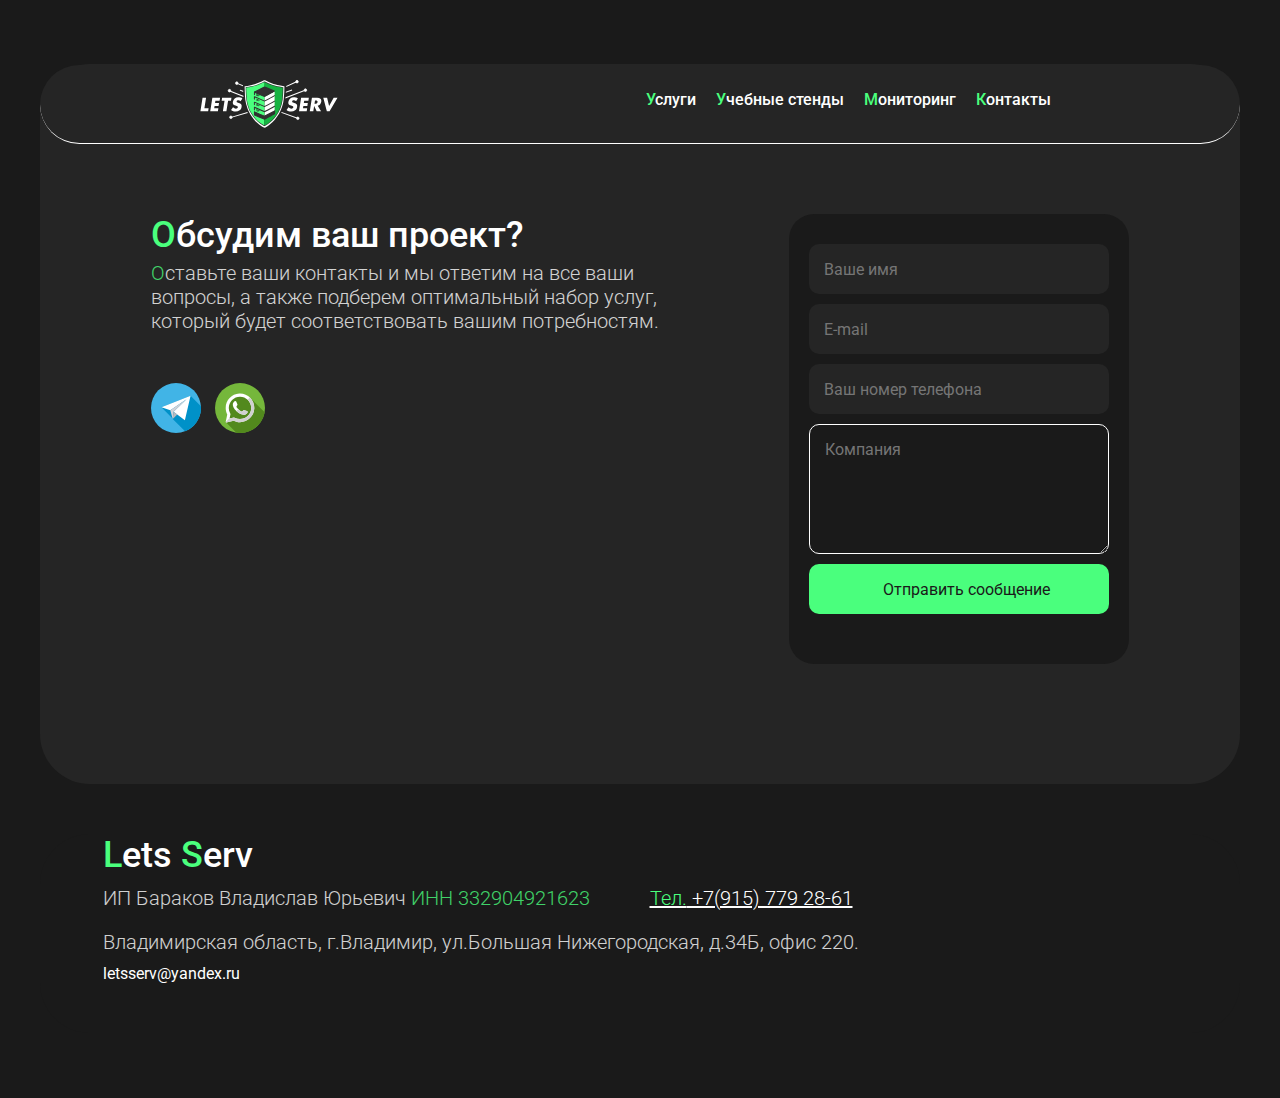
==== commit 58b1e918: "com25.21" ====
--- a/forms.html
+++ b/forms.html
@@ -335,7 +335,7 @@
         Владимирская область, г.Владимир, ул.Большая Нижегородская, д.34Б, офис
         220.
       </p>
-      <p>letsserv@yandex.ru</p>
+      <a href="mailto:letsserv@yandex.ru">letsserv@yandex.ru</a>
     </footer>
     <script src="assets/js/index.js"></script>
   </body>
--- a/assets/styles/main.min.css
+++ b/assets/styles/main.min.css
@@ -118,6 +118,7 @@
 
 p, pre {
   opacity: 0.8;
+  
 }
 
 .op__ {
@@ -187,7 +188,6 @@
 
 .container_logo > a > svg {
   scale: 1.4;
-  margin-top: -8px;
 }
 
 .box__ {
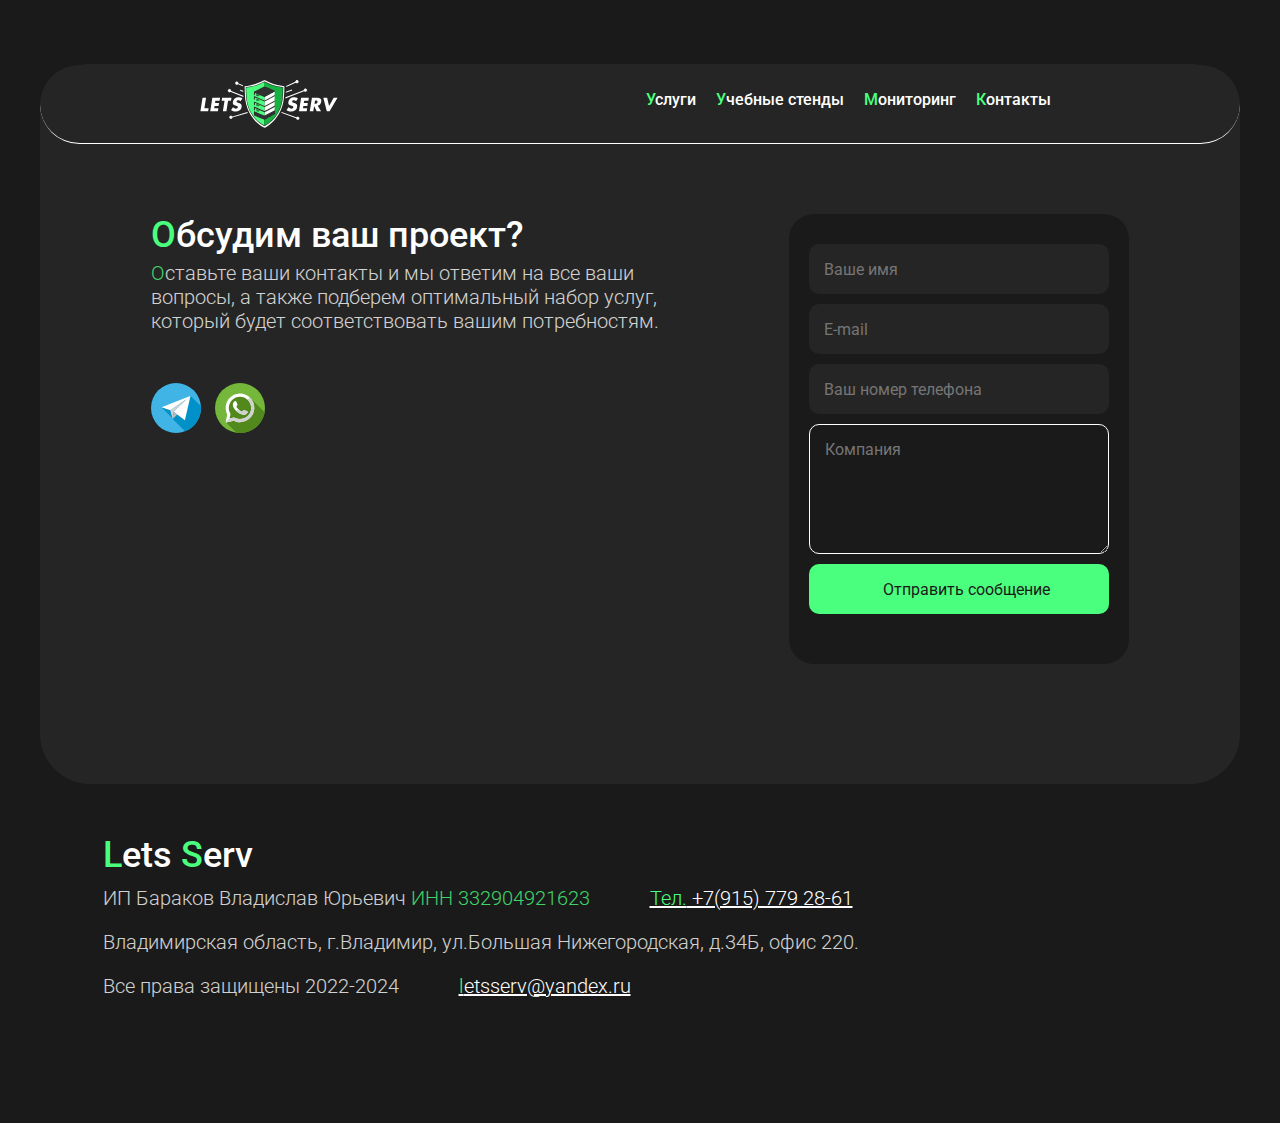
==== commit 73c0f1c6: "com25.22" ====
--- a/forms.html
+++ b/forms.html
@@ -335,7 +335,10 @@
         Владимирская область, г.Владимир, ул.Большая Нижегородская, д.34Б, офис
         220.
       </p>
-      <a href="mailto:letsserv@yandex.ru">letsserv@yandex.ru</a>
+      <div>
+        <p>Все права защищены 2022-2024</p>
+        <a href="mailto:letsserv@yandex.ru"><span>l</span>etsserv@yandex.ru</a>
+      </div>
     </footer>
     <script src="assets/js/index.js"></script>
   </body>
--- a/assets/styles/main.min.css
+++ b/assets/styles/main.min.css
@@ -116,9 +116,11 @@
   margin-left: 60px;
 }
 
+
+
 p, pre {
   opacity: 0.8;
-  
+
 }
 
 .op__ {
@@ -416,6 +418,16 @@
   display: block;
 }
 
+@media (max-width: 768px) {
+  .footer > div {
+    flex-direction: column;
+  }
+  .footer > div > a {
+    margin-left: 0;
+    margin-top: 20px;
+  }
+}
+
 @media (max-width: 426px) {
   .map__content_form > iframe{
       display: block !important;
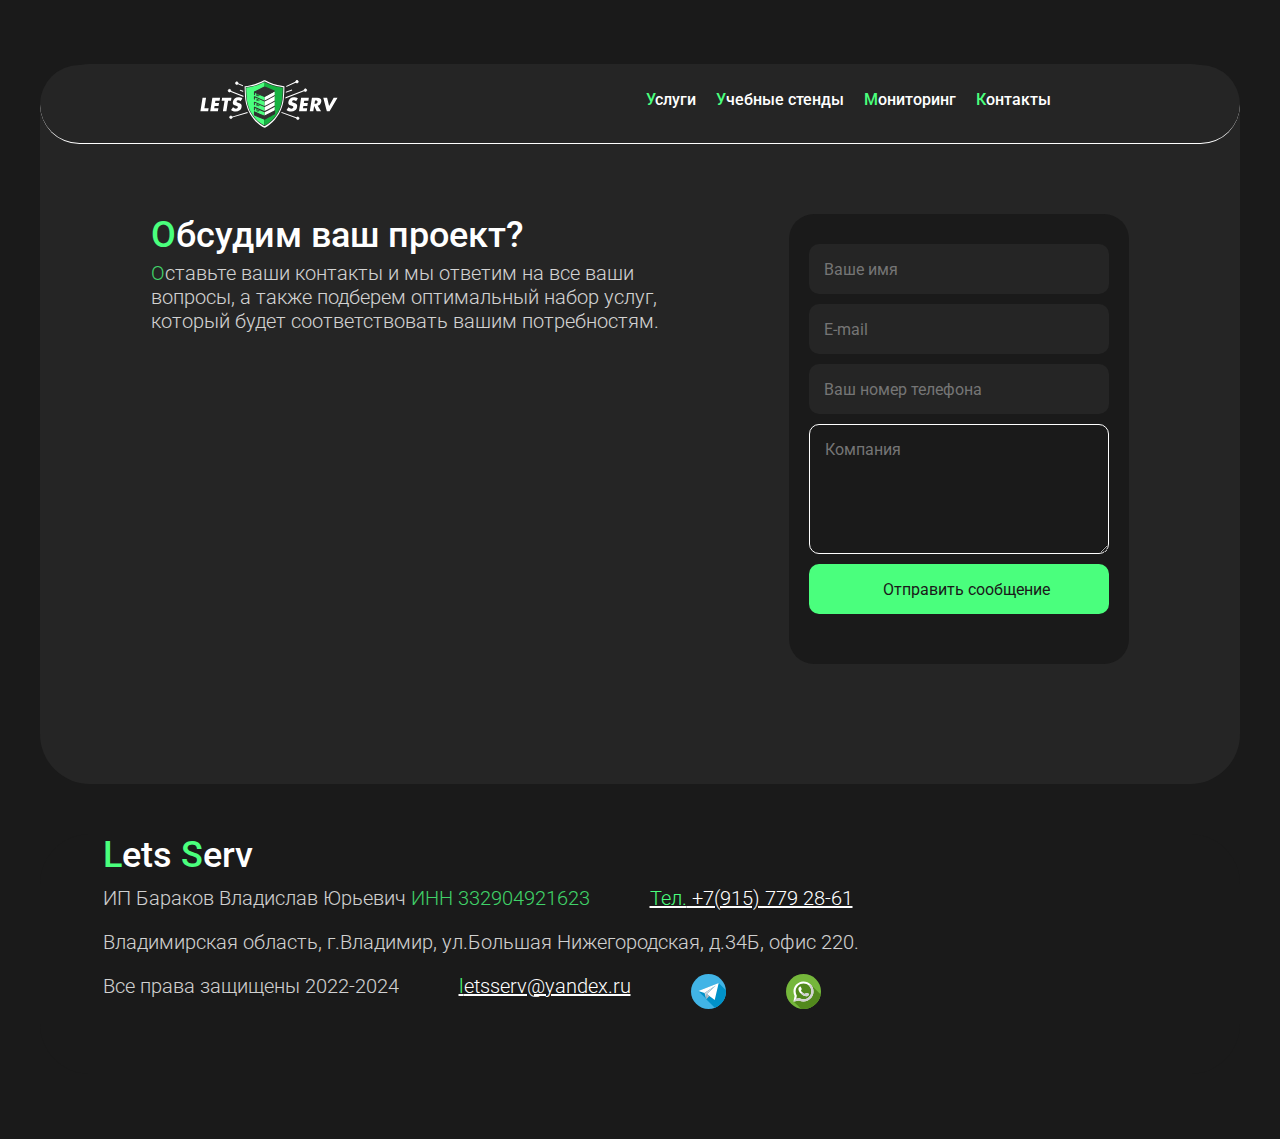
==== commit f5d1a25a: "com25.23" ====
--- a/forms.html
+++ b/forms.html
@@ -305,12 +305,6 @@
               async
               src="https://api-maps.yandex.ru/services/constructor/1.0/js/?um=constructor%3A0e6f9005c45963b93027d287ba95cf0f4b464fdfbe825836d6b6e1d8aafedfa7&amp;width=500&amp;height=300&amp;lang=ru_RU&amp;scroll=true"
             ></script>
-            <a target="_blank" href="https://t.me/+79157792861">
-                <svg version="1.1" id="Capa_10" xmlns="http://www.w3.org/2000/svg" xmlns:xlink="http://www.w3.org/1999/xlink" x="0px" y="0px" viewBox="0 0 512 512" style="enable-background:new 0 0 512 512;" xml:space="preserve"><circle style="fill:#41B4E6;" cx="255.997" cy="256" r="255.997"></circle><path style="fill:#0091C8;" d="M512,256.003c0-6.238-0.235-12.419-0.673-18.546L405.228,131.36L106.772,248.759l114.191,114.192 l1.498,5.392l1.939-1.955l0.008,0.008l-1.947,1.947L348.778,494.66C444.298,457.5,512,364.663,512,256.003z"></path><polygon style="fill:#FFFFFF;" points="231.138,293.3 346.829,380.647 405.228,131.36 106.771,248.759 197.588,278.84 363.331,167.664 "></polygon><polygon style="fill:#D2D2D7;" points="197.588,278.84 222.461,368.344 231.138,293.3 363.331,167.664 "></polygon><polygon style="fill:#B9B9BE;" points="268.738,321.688 222.461,368.344 231.138,293.3 "></polygon></svg>
-            </a>
-            <a target="_blank" href="https://wa.me/79157792861?text=Привет! Хочу записаться на консультацию"">
-                <svg version="1.1" id="Layer_19" xmlns="http://www.w3.org/2000/svg" xmlns:xlink="http://www.w3.org/1999/xlink" x="0px" y="0px" viewBox="0 0 512 512" style="enable-background:new 0 0 512 512;" xml:space="preserve"><circle style="fill:#75B73B;" cx="256" cy="256" r="256"></circle><path style="fill:#52891D;" d="M360.241,151.826c-14.843-3.712-36.671-16.532-50.8-21.671 c-55.165-17.239-129.293-3.448-149.98,60.337c-1.724,1.724-5.172,1.724-6.896,1.724c-41.374,48.269-13.791,106.882-17.239,160.323 c-1.177,18.839-11.083,35.497-23.831,49.588l107.282,107.17C230.931,511.067,243.355,512,256,512 c126.436,0,231.452-91.665,252.247-212.161L360.241,151.826z"></path><g><path style="fill:#FFFFFF;" d="M248.837,108.447c-78.029,3.712-139.604,68.696-139.369,146.811 c0.072,23.792,5.816,46.249,15.95,66.095l-15.557,75.514c-0.841,4.086,2.843,7.663,6.901,6.701l73.995-17.53 c19.011,9.471,40.364,14.939,62.962,15.284c79.753,1.219,146.251-62.105,148.74-141.829 C405.121,174.035,334.591,104.362,248.837,108.447L248.837,108.447z M337.13,335.936c-21.669,21.669-50.483,33.604-81.13,33.604 c-17.944,0-35.126-4.027-51.066-11.966l-10.302-5.134l-45.37,10.747l9.549-46.356l-5.075-9.943 c-8.276-16.206-12.472-33.728-12.472-52.084c0-30.648,11.935-59.459,33.604-81.13c21.476-21.478,50.759-33.604,81.134-33.604 c30.644,0,59.458,11.935,81.127,33.604c21.669,21.669,33.604,50.483,33.604,81.127C370.735,285.177,358.607,314.459,337.13,335.936 L337.13,335.936z"></path><path style="fill:#FFFFFF;" d="M327.115,286.582l-28.384-8.149c-3.729-1.069-7.749-0.01-10.468,2.76l-6.942,7.07 c-2.926,2.984-7.366,3.941-11.24,2.374c-13.427-5.434-41.672-30.548-48.881-43.106c-2.084-3.624-1.739-8.152,0.817-11.462 l6.058-7.839c2.374-3.07,2.874-7.197,1.305-10.747l-11.941-27.008c-2.86-6.468-11.126-8.352-16.527-3.784 c-7.921,6.701-17.32,16.88-18.461,28.16c-2.015,19.887,6.515,44.954,38.762,75.055c37.257,34.778,67.094,39.369,86.523,34.664 c11.019-2.667,19.825-13.365,25.379-22.126C336.906,296.467,333.91,288.535,327.115,286.582L327.115,286.582z"></path></g><g><path style="fill:#D1D1D1;" d="M356.004,147.708l-22.223,22.778c1.131,1.045,2.257,2.096,3.351,3.191 c21.67,21.669,33.604,50.483,33.604,81.127c0,30.375-12.128,59.656-33.604,81.134c-21.669,21.669-50.483,33.604-81.13,33.604 c-17.944,0-35.125-4.027-51.066-11.966l-10.302-5.134l-45.37,10.747l0.938-4.553l-40.174,41.172 c0.886,2.663,3.705,4.475,6.734,3.758l73.995-17.53c19.011,9.471,40.364,14.939,62.962,15.284 c79.753,1.219,146.253-62.105,148.74-141.829C403.834,215.357,385.686,175.435,356.004,147.708z"></path><path style="fill:#D1D1D1;" d="M327.115,286.582l-28.384-8.149c-3.729-1.069-7.749-0.01-10.468,2.76l-6.942,7.07 c-2.926,2.984-7.366,3.941-11.24,2.374c-7.756-3.139-20.451-12.845-31.185-22.904l-19.732,20.225 c0.677,0.648,1.352,1.295,2.05,1.948c37.257,34.778,67.094,39.369,86.523,34.664c11.019-2.667,19.825-13.365,25.379-22.126 C336.906,296.467,333.91,288.535,327.115,286.582z"></path></g></svg>
-            </a>
           </div>
         </div>
         <form class="container__form_card"  action="email.php" method="post">
@@ -338,6 +332,12 @@
       <div>
         <p>Все права защищены 2022-2024</p>
         <a href="mailto:letsserv@yandex.ru"><span>l</span>etsserv@yandex.ru</a>
+        <a target="_blank" href="https://t.me/+79157792861">
+          <svg version="1.1" id="Capa_10" xmlns="http://www.w3.org/2000/svg" xmlns:xlink="http://www.w3.org/1999/xlink" x="0px" y="0px" viewBox="0 0 512 512" style="enable-background:new 0 0 512 512;" xml:space="preserve"><circle style="fill:#41B4E6;" cx="255.997" cy="256" r="255.997"></circle><path style="fill:#0091C8;" d="M512,256.003c0-6.238-0.235-12.419-0.673-18.546L405.228,131.36L106.772,248.759l114.191,114.192 l1.498,5.392l1.939-1.955l0.008,0.008l-1.947,1.947L348.778,494.66C444.298,457.5,512,364.663,512,256.003z"></path><polygon style="fill:#FFFFFF;" points="231.138,293.3 346.829,380.647 405.228,131.36 106.771,248.759 197.588,278.84 363.331,167.664 "></polygon><polygon style="fill:#D2D2D7;" points="197.588,278.84 222.461,368.344 231.138,293.3 363.331,167.664 "></polygon><polygon style="fill:#B9B9BE;" points="268.738,321.688 222.461,368.344 231.138,293.3 "></polygon></svg>
+      </a>
+      <a target="_blank" href="https://wa.me/79157792861?text=Привет! Хочу записаться на консультацию"">
+          <svg version="1.1" id="Layer_19" xmlns="http://www.w3.org/2000/svg" xmlns:xlink="http://www.w3.org/1999/xlink" x="0px" y="0px" viewBox="0 0 512 512" style="enable-background:new 0 0 512 512;" xml:space="preserve"><circle style="fill:#75B73B;" cx="256" cy="256" r="256"></circle><path style="fill:#52891D;" d="M360.241,151.826c-14.843-3.712-36.671-16.532-50.8-21.671 c-55.165-17.239-129.293-3.448-149.98,60.337c-1.724,1.724-5.172,1.724-6.896,1.724c-41.374,48.269-13.791,106.882-17.239,160.323 c-1.177,18.839-11.083,35.497-23.831,49.588l107.282,107.17C230.931,511.067,243.355,512,256,512 c126.436,0,231.452-91.665,252.247-212.161L360.241,151.826z"></path><g><path style="fill:#FFFFFF;" d="M248.837,108.447c-78.029,3.712-139.604,68.696-139.369,146.811 c0.072,23.792,5.816,46.249,15.95,66.095l-15.557,75.514c-0.841,4.086,2.843,7.663,6.901,6.701l73.995-17.53 c19.011,9.471,40.364,14.939,62.962,15.284c79.753,1.219,146.251-62.105,148.74-141.829 C405.121,174.035,334.591,104.362,248.837,108.447L248.837,108.447z M337.13,335.936c-21.669,21.669-50.483,33.604-81.13,33.604 c-17.944,0-35.126-4.027-51.066-11.966l-10.302-5.134l-45.37,10.747l9.549-46.356l-5.075-9.943 c-8.276-16.206-12.472-33.728-12.472-52.084c0-30.648,11.935-59.459,33.604-81.13c21.476-21.478,50.759-33.604,81.134-33.604 c30.644,0,59.458,11.935,81.127,33.604c21.669,21.669,33.604,50.483,33.604,81.127C370.735,285.177,358.607,314.459,337.13,335.936 L337.13,335.936z"></path><path style="fill:#FFFFFF;" d="M327.115,286.582l-28.384-8.149c-3.729-1.069-7.749-0.01-10.468,2.76l-6.942,7.07 c-2.926,2.984-7.366,3.941-11.24,2.374c-13.427-5.434-41.672-30.548-48.881-43.106c-2.084-3.624-1.739-8.152,0.817-11.462 l6.058-7.839c2.374-3.07,2.874-7.197,1.305-10.747l-11.941-27.008c-2.86-6.468-11.126-8.352-16.527-3.784 c-7.921,6.701-17.32,16.88-18.461,28.16c-2.015,19.887,6.515,44.954,38.762,75.055c37.257,34.778,67.094,39.369,86.523,34.664 c11.019-2.667,19.825-13.365,25.379-22.126C336.906,296.467,333.91,288.535,327.115,286.582L327.115,286.582z"></path></g><g><path style="fill:#D1D1D1;" d="M356.004,147.708l-22.223,22.778c1.131,1.045,2.257,2.096,3.351,3.191 c21.67,21.669,33.604,50.483,33.604,81.127c0,30.375-12.128,59.656-33.604,81.134c-21.669,21.669-50.483,33.604-81.13,33.604 c-17.944,0-35.125-4.027-51.066-11.966l-10.302-5.134l-45.37,10.747l0.938-4.553l-40.174,41.172 c0.886,2.663,3.705,4.475,6.734,3.758l73.995-17.53c19.011,9.471,40.364,14.939,62.962,15.284 c79.753,1.219,146.253-62.105,148.74-141.829C403.834,215.357,385.686,175.435,356.004,147.708z"></path><path style="fill:#D1D1D1;" d="M327.115,286.582l-28.384-8.149c-3.729-1.069-7.749-0.01-10.468,2.76l-6.942,7.07 c-2.926,2.984-7.366,3.941-11.24,2.374c-7.756-3.139-20.451-12.845-31.185-22.904l-19.732,20.225 c0.677,0.648,1.352,1.295,2.05,1.948c37.257,34.778,67.094,39.369,86.523,34.664c11.019-2.667,19.825-13.365,25.379-22.126 C336.906,296.467,333.91,288.535,327.115,286.582z"></path></g></svg>
+      </a>
       </div>
     </footer>
     <script src="assets/js/index.js"></script>
--- a/assets/styles/main.min.css
+++ b/assets/styles/main.min.css
@@ -310,18 +310,6 @@
   margin-top: 20px;
 }
 
-.map__content_form > a
-{
-    margin-left: -10px;
-}
-
-.map__content_form > a > svg
-{
-    width: 50px;
-    height: 50px;
-    margin: 30px 10px 10px 10px;
-}
-
 .footer {
   display: flex;
   align-items: flex-start;
@@ -349,6 +337,12 @@
 .footer > div, .wrapper__advantages {
   display: flex;
   justify-content: space-between;
+}
+
+.footer > div > a > svg
+{
+    width: 35px;
+    height: 35px;
 }
 
 .wrapper__advantages {
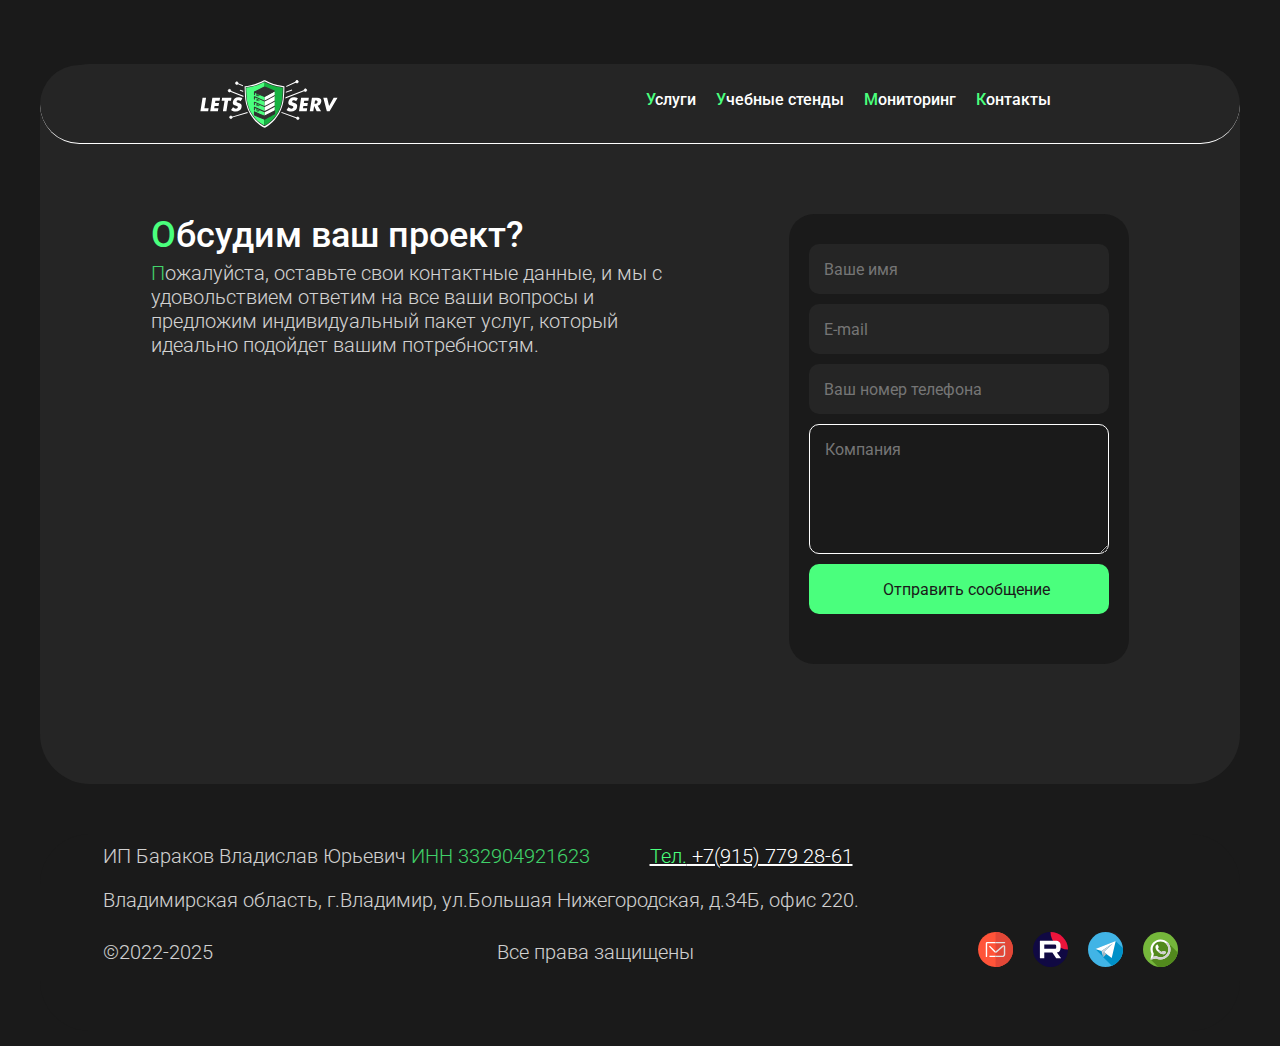
==== commit 0e9ac5da: "com25.24" ====
--- a/forms.html
+++ b/forms.html
@@ -294,9 +294,9 @@
         <div class="text__form_content">
           <h1><span>О</span>бсудим ваш проект?</h1>
           <p>
-            <span>О</span>ставьте ваши контакты и мы ответим на все ваши
-            вопросы, а также подберем оптимальный набор услуг, который будет
-            соответствовать вашим потребностям.
+            <span>П</span>ожалуйста, оставьте свои контактные данные, и мы с удовольствием ответим на все ваши
+            вопросы и предложим индивидуальный пакет услуг, который идеально подойдет вашим
+            потребностям.
           </p>
           <div class="map__content_form">
             <script
@@ -319,27 +319,45 @@
           </form>
       </div>
     </section>
-    <footer class="footer standard_container bg_content indent">
-      <h1><span>L</span>ets <span>S</span>erv</h1>
-      <div>
-        <p>ИП Бараков Владислав Юрьевич <span>ИНН 332904921623</span></p>
-        <a href="tel:+79157792861"><span>Тел.</span> +7(915) 779 28-61</a>
-      </div>
-      <p>
-        Владимирская область, г.Владимир, ул.Большая Нижегородская, д.34Б, офис
-        220.
-      </p>
-      <div>
-        <p>Все права защищены 2022-2024</p>
-        <a href="mailto:letsserv@yandex.ru"><span>l</span>etsserv@yandex.ru</a>
-        <a target="_blank" href="https://t.me/+79157792861">
-          <svg version="1.1" id="Capa_10" xmlns="http://www.w3.org/2000/svg" xmlns:xlink="http://www.w3.org/1999/xlink" x="0px" y="0px" viewBox="0 0 512 512" style="enable-background:new 0 0 512 512;" xml:space="preserve"><circle style="fill:#41B4E6;" cx="255.997" cy="256" r="255.997"></circle><path style="fill:#0091C8;" d="M512,256.003c0-6.238-0.235-12.419-0.673-18.546L405.228,131.36L106.772,248.759l114.191,114.192 l1.498,5.392l1.939-1.955l0.008,0.008l-1.947,1.947L348.778,494.66C444.298,457.5,512,364.663,512,256.003z"></path><polygon style="fill:#FFFFFF;" points="231.138,293.3 346.829,380.647 405.228,131.36 106.771,248.759 197.588,278.84 363.331,167.664 "></polygon><polygon style="fill:#D2D2D7;" points="197.588,278.84 222.461,368.344 231.138,293.3 363.331,167.664 "></polygon><polygon style="fill:#B9B9BE;" points="268.738,321.688 222.461,368.344 231.138,293.3 "></polygon></svg>
-      </a>
-      <a target="_blank" href="https://wa.me/79157792861?text=Привет! Хочу записаться на консультацию"">
-          <svg version="1.1" id="Layer_19" xmlns="http://www.w3.org/2000/svg" xmlns:xlink="http://www.w3.org/1999/xlink" x="0px" y="0px" viewBox="0 0 512 512" style="enable-background:new 0 0 512 512;" xml:space="preserve"><circle style="fill:#75B73B;" cx="256" cy="256" r="256"></circle><path style="fill:#52891D;" d="M360.241,151.826c-14.843-3.712-36.671-16.532-50.8-21.671 c-55.165-17.239-129.293-3.448-149.98,60.337c-1.724,1.724-5.172,1.724-6.896,1.724c-41.374,48.269-13.791,106.882-17.239,160.323 c-1.177,18.839-11.083,35.497-23.831,49.588l107.282,107.17C230.931,511.067,243.355,512,256,512 c126.436,0,231.452-91.665,252.247-212.161L360.241,151.826z"></path><g><path style="fill:#FFFFFF;" d="M248.837,108.447c-78.029,3.712-139.604,68.696-139.369,146.811 c0.072,23.792,5.816,46.249,15.95,66.095l-15.557,75.514c-0.841,4.086,2.843,7.663,6.901,6.701l73.995-17.53 c19.011,9.471,40.364,14.939,62.962,15.284c79.753,1.219,146.251-62.105,148.74-141.829 C405.121,174.035,334.591,104.362,248.837,108.447L248.837,108.447z M337.13,335.936c-21.669,21.669-50.483,33.604-81.13,33.604 c-17.944,0-35.126-4.027-51.066-11.966l-10.302-5.134l-45.37,10.747l9.549-46.356l-5.075-9.943 c-8.276-16.206-12.472-33.728-12.472-52.084c0-30.648,11.935-59.459,33.604-81.13c21.476-21.478,50.759-33.604,81.134-33.604 c30.644,0,59.458,11.935,81.127,33.604c21.669,21.669,33.604,50.483,33.604,81.127C370.735,285.177,358.607,314.459,337.13,335.936 L337.13,335.936z"></path><path style="fill:#FFFFFF;" d="M327.115,286.582l-28.384-8.149c-3.729-1.069-7.749-0.01-10.468,2.76l-6.942,7.07 c-2.926,2.984-7.366,3.941-11.24,2.374c-13.427-5.434-41.672-30.548-48.881-43.106c-2.084-3.624-1.739-8.152,0.817-11.462 l6.058-7.839c2.374-3.07,2.874-7.197,1.305-10.747l-11.941-27.008c-2.86-6.468-11.126-8.352-16.527-3.784 c-7.921,6.701-17.32,16.88-18.461,28.16c-2.015,19.887,6.515,44.954,38.762,75.055c37.257,34.778,67.094,39.369,86.523,34.664 c11.019-2.667,19.825-13.365,25.379-22.126C336.906,296.467,333.91,288.535,327.115,286.582L327.115,286.582z"></path></g><g><path style="fill:#D1D1D1;" d="M356.004,147.708l-22.223,22.778c1.131,1.045,2.257,2.096,3.351,3.191 c21.67,21.669,33.604,50.483,33.604,81.127c0,30.375-12.128,59.656-33.604,81.134c-21.669,21.669-50.483,33.604-81.13,33.604 c-17.944,0-35.125-4.027-51.066-11.966l-10.302-5.134l-45.37,10.747l0.938-4.553l-40.174,41.172 c0.886,2.663,3.705,4.475,6.734,3.758l73.995-17.53c19.011,9.471,40.364,14.939,62.962,15.284 c79.753,1.219,146.253-62.105,148.74-141.829C403.834,215.357,385.686,175.435,356.004,147.708z"></path><path style="fill:#D1D1D1;" d="M327.115,286.582l-28.384-8.149c-3.729-1.069-7.749-0.01-10.468,2.76l-6.942,7.07 c-2.926,2.984-7.366,3.941-11.24,2.374c-7.756-3.139-20.451-12.845-31.185-22.904l-19.732,20.225 c0.677,0.648,1.352,1.295,2.05,1.948c37.257,34.778,67.094,39.369,86.523,34.664c11.019-2.667,19.825-13.365,25.379-22.126 C336.906,296.467,333.91,288.535,327.115,286.582z"></path></g></svg>
-      </a>
-      </div>
-    </footer>
+      <footer class="footer standard_container bg_content indent">
+        <div>
+          <p>ИП Бараков Владислав Юрьевич <span>ИНН 332904921623</span></p>
+          <a href="tel:+79157792861"><span>Тел.</span> +7(915) 779 28-61</a>
+        </div>
+        <p>
+          Владимирская область, г.Владимир, ул.Большая Нижегородская, д.34Б, офис
+          220.
+        </p>
+        <div class="footer__not_all-p">
+          <p>©2022-2025</p>
+          <p>Все права защищены</p>
+          <div>
+            <a target="_blank" href="mailto:letsserv@yandex.ru">
+              <svg id="Layer_1" enable-background="new 0 0 250 250" viewBox="0 0 250 250" xmlns="http://www.w3.org/2000/svg"><g clip-rule="evenodd" fill-rule="evenodd"><path d="m250.4 124.9c0 68.9-55.7 124.8-124.6 125h-.8c-1 0-1.9 0-2.9 0-67.5-1.8-121.7-57-121.7-125s54.2-123.2 121.7-124.9h2.9.8c68.9.2 124.6 56 124.6 124.9z" fill="#ff5439"></path><path d="m189.5 70.6h-124.6c-5.2 0-9.4 4.2-9.4 9.4v94.4c0 1.4.6 2.6 1.5 3.5s2.2 1.5 3.5 1.5c2.8 0 5-2.2 5-5v-93.8h124c1.4 0 2.6-.6 3.5-1.5s1.5-2.2 1.5-3.5c0-2.8-2.2-5-5-5zm-18.6 28.8c-8.8 7.5-40.2 35.5-40.2 35.5-1.5 1.3-3.4 1.9-5.2 1.7-1.5-.2-2.9-.9-4-2l-36.2-37.2-7.3 6.8 39.5 40.9c2.1 2.3 5 3.5 7.9 3.6s5.8-.8 8.1-2.9l46.7-40.3c1.6-1.5 4.2-1.9 4.2 1.9v50.7c0 6.2-5 11.3-11.3 11.3h-91.5v10h91.8c11.7 0 21.1-9.5 21.1-21.1v-53.1c0-11.2-14.9-13.3-23.6-5.8z" fill="#fff"></path><path d="m250.4 124.9c0 68.9-55.7 124.8-124.6 125h-.4v-250h.4c68.9.3 124.6 56.1 124.6 125z" fill="#e24737"></path><g fill="#e1e1e1"><path d="m189.5 80.6h-64.1v-10h64.1c2.8 0 5 2.2 5 5 0 1.4-.6 2.6-1.5 3.5-.9 1-2.1 1.5-3.5 1.5z"></path><path d="m194.5 105.2v53.1c0 11.7-9.5 21.1-21.1 21.1h-48v-10h47.8c6.2 0 11.3-5 11.3-11.3v-50.7c0-3.8-2.6-3.4-4.2-1.9l-46.7 40.3c-2.3 2.1-5.2 3-8.1 2.9v-12.2c1.8.2 3.8-.3 5.2-1.7 0 0 31.4-28 40.2-35.5 8.7-7.4 23.6-5.3 23.6 5.9z"></path></g></g></svg>
+          </a>
+          <a target="_blank" href="https://rutube.ru/channel/26784998/">
+            <svg width="132" height="132" viewBox="0 0 132 132" fill="none" xmlns="http://www.w3.org/2000/svg">
+              <g clip-path="url(#clip0_519_1980)">
+              <rect width="132" height="132" fill="#100943"/>
+              <path d="M132 66.0001C168.451 66.0001 198 36.4508 198 3.05176e-05C198 -36.4508 168.451 -66 132 -66C95.5492 -66 66 -36.4508 66 3.05176e-05C66 36.4508 95.5492 66.0001 132 66.0001Z" fill="#ED143B"/>
+              <path d="M81.5361 62.9865H42.5386V47.5547H81.5361C83.814 47.5547 85.3979 47.9518 86.1928 48.6451C86.9877 49.3385 87.4801 50.6245 87.4801 52.5031V58.0441C87.4801 60.0234 86.9877 61.3094 86.1928 62.0028C85.3979 62.6961 83.814 62.9925 81.5361 62.9925V62.9865ZM84.2115 33.0059H26V99H42.5386V77.5294H73.0177L87.4801 99H106L90.0546 77.4287C95.9333 76.5575 98.573 74.756 100.75 71.7869C102.927 68.8179 104.019 64.071 104.019 57.7359V52.7876C104.019 49.0303 103.621 46.0613 102.927 43.7857C102.233 41.51 101.047 39.5307 99.362 37.7528C97.5824 36.0698 95.6011 34.8845 93.2223 34.0904C90.8435 33.3971 87.8716 33 84.2115 33V33.0059Z" fill="white"/>
+              </g>
+              <defs>
+              <clipPath id="clip0_519_1980">
+              <rect width="132" height="132" rx="66" fill="white"/>
+              </clipPath>
+              </defs>
+              </svg>  
+          </a>
+          <a target="_blank" href="https://t.me/+79157792861">
+            <svg version="1.1" id="Capa_10" xmlns="http://www.w3.org/2000/svg" xmlns:xlink="http://www.w3.org/1999/xlink" x="0px" y="0px" viewBox="0 0 512 512" style="enable-background:new 0 0 512 512;" xml:space="preserve"><circle style="fill:#41B4E6;" cx="255.997" cy="256" r="255.997"></circle><path style="fill:#0091C8;" d="M512,256.003c0-6.238-0.235-12.419-0.673-18.546L405.228,131.36L106.772,248.759l114.191,114.192 l1.498,5.392l1.939-1.955l0.008,0.008l-1.947,1.947L348.778,494.66C444.298,457.5,512,364.663,512,256.003z"></path><polygon style="fill:#FFFFFF;" points="231.138,293.3 346.829,380.647 405.228,131.36 106.771,248.759 197.588,278.84 363.331,167.664 "></polygon><polygon style="fill:#D2D2D7;" points="197.588,278.84 222.461,368.344 231.138,293.3 363.331,167.664 "></polygon><polygon style="fill:#B9B9BE;" points="268.738,321.688 222.461,368.344 231.138,293.3 "></polygon></svg>
+        </a>
+        <a target="_blank" href="https://wa.me/79157792861?text=Привет! Хочу записаться на консультацию">
+            <svg version="1.1" id="Layer_19" xmlns="http://www.w3.org/2000/svg" xmlns:xlink="http://www.w3.org/1999/xlink" x="0px" y="0px" viewBox="0 0 512 512" style="enable-background:new 0 0 512 512;" xml:space="preserve"><circle style="fill:#75B73B;" cx="256" cy="256" r="256"></circle><path style="fill:#52891D;" d="M360.241,151.826c-14.843-3.712-36.671-16.532-50.8-21.671 c-55.165-17.239-129.293-3.448-149.98,60.337c-1.724,1.724-5.172,1.724-6.896,1.724c-41.374,48.269-13.791,106.882-17.239,160.323 c-1.177,18.839-11.083,35.497-23.831,49.588l107.282,107.17C230.931,511.067,243.355,512,256,512 c126.436,0,231.452-91.665,252.247-212.161L360.241,151.826z"></path><g><path style="fill:#FFFFFF;" d="M248.837,108.447c-78.029,3.712-139.604,68.696-139.369,146.811 c0.072,23.792,5.816,46.249,15.95,66.095l-15.557,75.514c-0.841,4.086,2.843,7.663,6.901,6.701l73.995-17.53 c19.011,9.471,40.364,14.939,62.962,15.284c79.753,1.219,146.251-62.105,148.74-141.829 C405.121,174.035,334.591,104.362,248.837,108.447L248.837,108.447z M337.13,335.936c-21.669,21.669-50.483,33.604-81.13,33.604 c-17.944,0-35.126-4.027-51.066-11.966l-10.302-5.134l-45.37,10.747l9.549-46.356l-5.075-9.943 c-8.276-16.206-12.472-33.728-12.472-52.084c0-30.648,11.935-59.459,33.604-81.13c21.476-21.478,50.759-33.604,81.134-33.604 c30.644,0,59.458,11.935,81.127,33.604c21.669,21.669,33.604,50.483,33.604,81.127C370.735,285.177,358.607,314.459,337.13,335.936 L337.13,335.936z"></path><path style="fill:#FFFFFF;" d="M327.115,286.582l-28.384-8.149c-3.729-1.069-7.749-0.01-10.468,2.76l-6.942,7.07 c-2.926,2.984-7.366,3.941-11.24,2.374c-13.427-5.434-41.672-30.548-48.881-43.106c-2.084-3.624-1.739-8.152,0.817-11.462 l6.058-7.839c2.374-3.07,2.874-7.197,1.305-10.747l-11.941-27.008c-2.86-6.468-11.126-8.352-16.527-3.784 c-7.921,6.701-17.32,16.88-18.461,28.16c-2.015,19.887,6.515,44.954,38.762,75.055c37.257,34.778,67.094,39.369,86.523,34.664 c11.019-2.667,19.825-13.365,25.379-22.126C336.906,296.467,333.91,288.535,327.115,286.582L327.115,286.582z"></path></g><g><path style="fill:#D1D1D1;" d="M356.004,147.708l-22.223,22.778c1.131,1.045,2.257,2.096,3.351,3.191 c21.67,21.669,33.604,50.483,33.604,81.127c0,30.375-12.128,59.656-33.604,81.134c-21.669,21.669-50.483,33.604-81.13,33.604 c-17.944,0-35.125-4.027-51.066-11.966l-10.302-5.134l-45.37,10.747l0.938-4.553l-40.174,41.172 c0.886,2.663,3.705,4.475,6.734,3.758l73.995-17.53c19.011,9.471,40.364,14.939,62.962,15.284 c79.753,1.219,146.253-62.105,148.74-141.829C403.834,215.357,385.686,175.435,356.004,147.708z"></path><path style="fill:#D1D1D1;" d="M327.115,286.582l-28.384-8.149c-3.729-1.069-7.749-0.01-10.468,2.76l-6.942,7.07 c-2.926,2.984-7.366,3.941-11.24,2.374c-7.756-3.139-20.451-12.845-31.185-22.904l-19.732,20.225 c0.677,0.648,1.352,1.295,2.05,1.948c37.257,34.778,67.094,39.369,86.523,34.664c11.019-2.667,19.825-13.365,25.379-22.126 C336.906,296.467,333.91,288.535,327.115,286.582z"></path></g></svg>
+        </a>
+          </div>
+        </div>
+      </footer>
     <script src="assets/js/index.js"></script>
   </body>
 </html>
--- a/assets/styles/main.min.css
+++ b/assets/styles/main.min.css
@@ -319,6 +319,7 @@
   flex-wrap: wrap;
   flex-direction: column;
   justify-content: center;
+  margin: 0;
 }
 
 .footer > div, .footer > p {
@@ -410,6 +411,27 @@
   max-height: 300px;
   min-height: 100px;
   display: block;
+}
+
+.footer__not_all-p {
+  display: flex;
+  align-items: center;
+  width: 100%;
+  height: auto;
+}
+
+.footer__not_all-p > div {
+  display: flex;
+  justify-content: space-between;
+}
+
+.footer__not_all-p > div > a:not(:first-child) {
+  margin-left: 20px;
+}
+
+.footer__not_all-p > div > a > svg {
+  width: 35px;
+  height: 35px;
 }
 
 @media (max-width: 768px) {
--- a/assets/styles/index.css
+++ b/assets/styles/index.css
@@ -188,7 +188,7 @@
 .text__solving_problemsabout_content-compani
 {
     min-width: 10px;
-    max-width: 345px;
+    max-width: 550px;
     width: 100%;
 }
 
